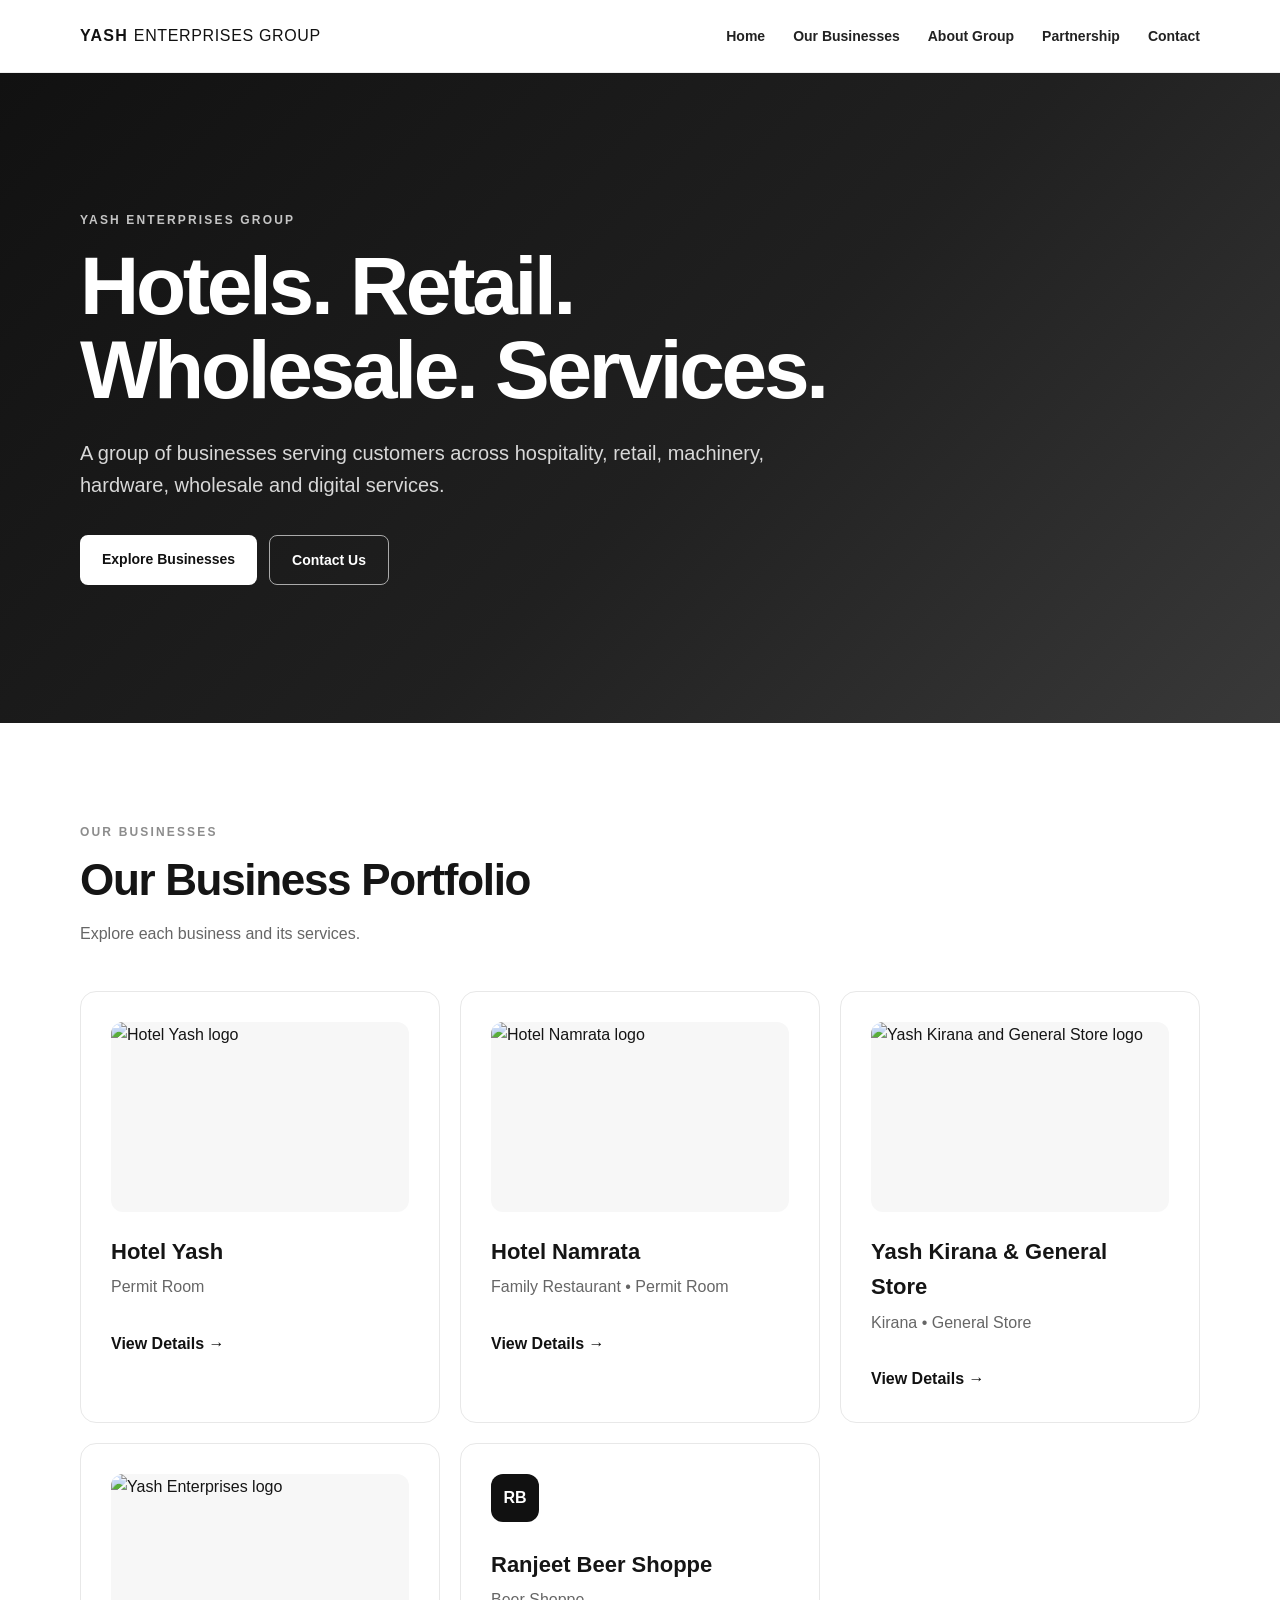
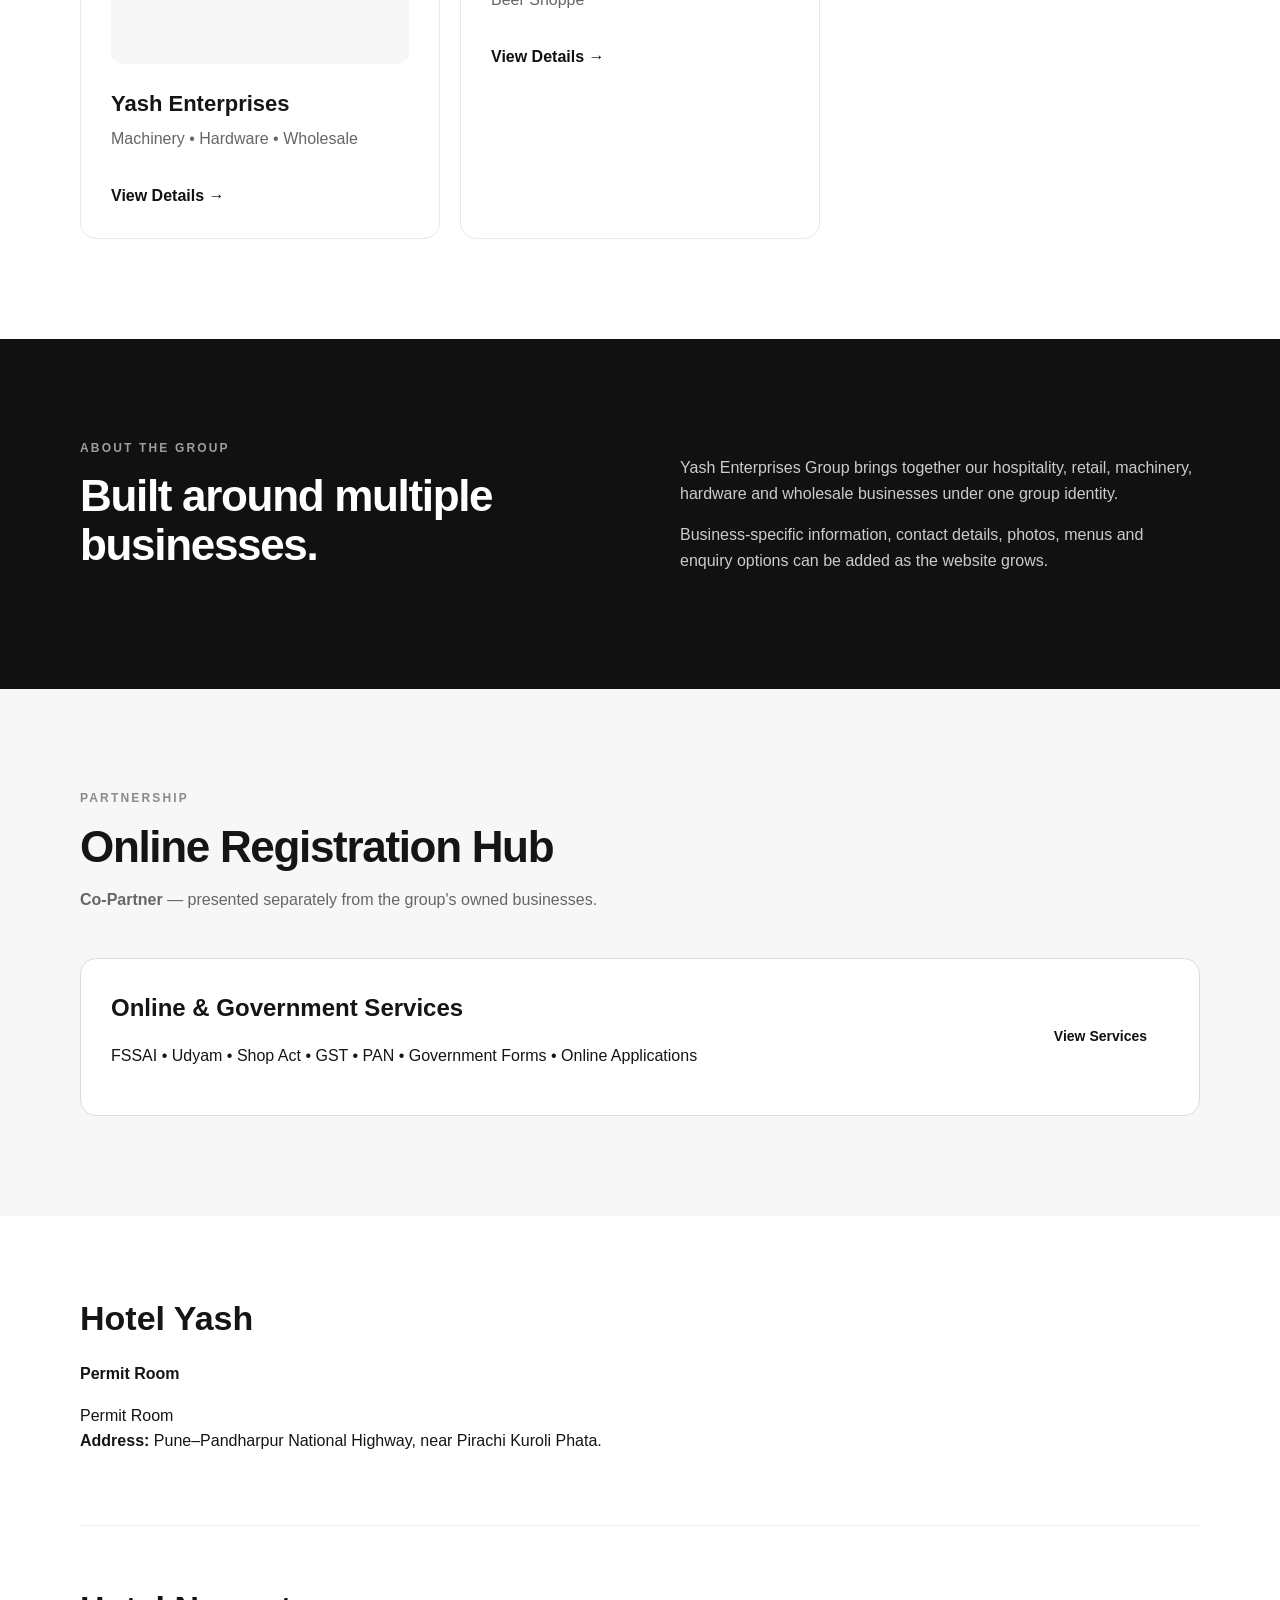
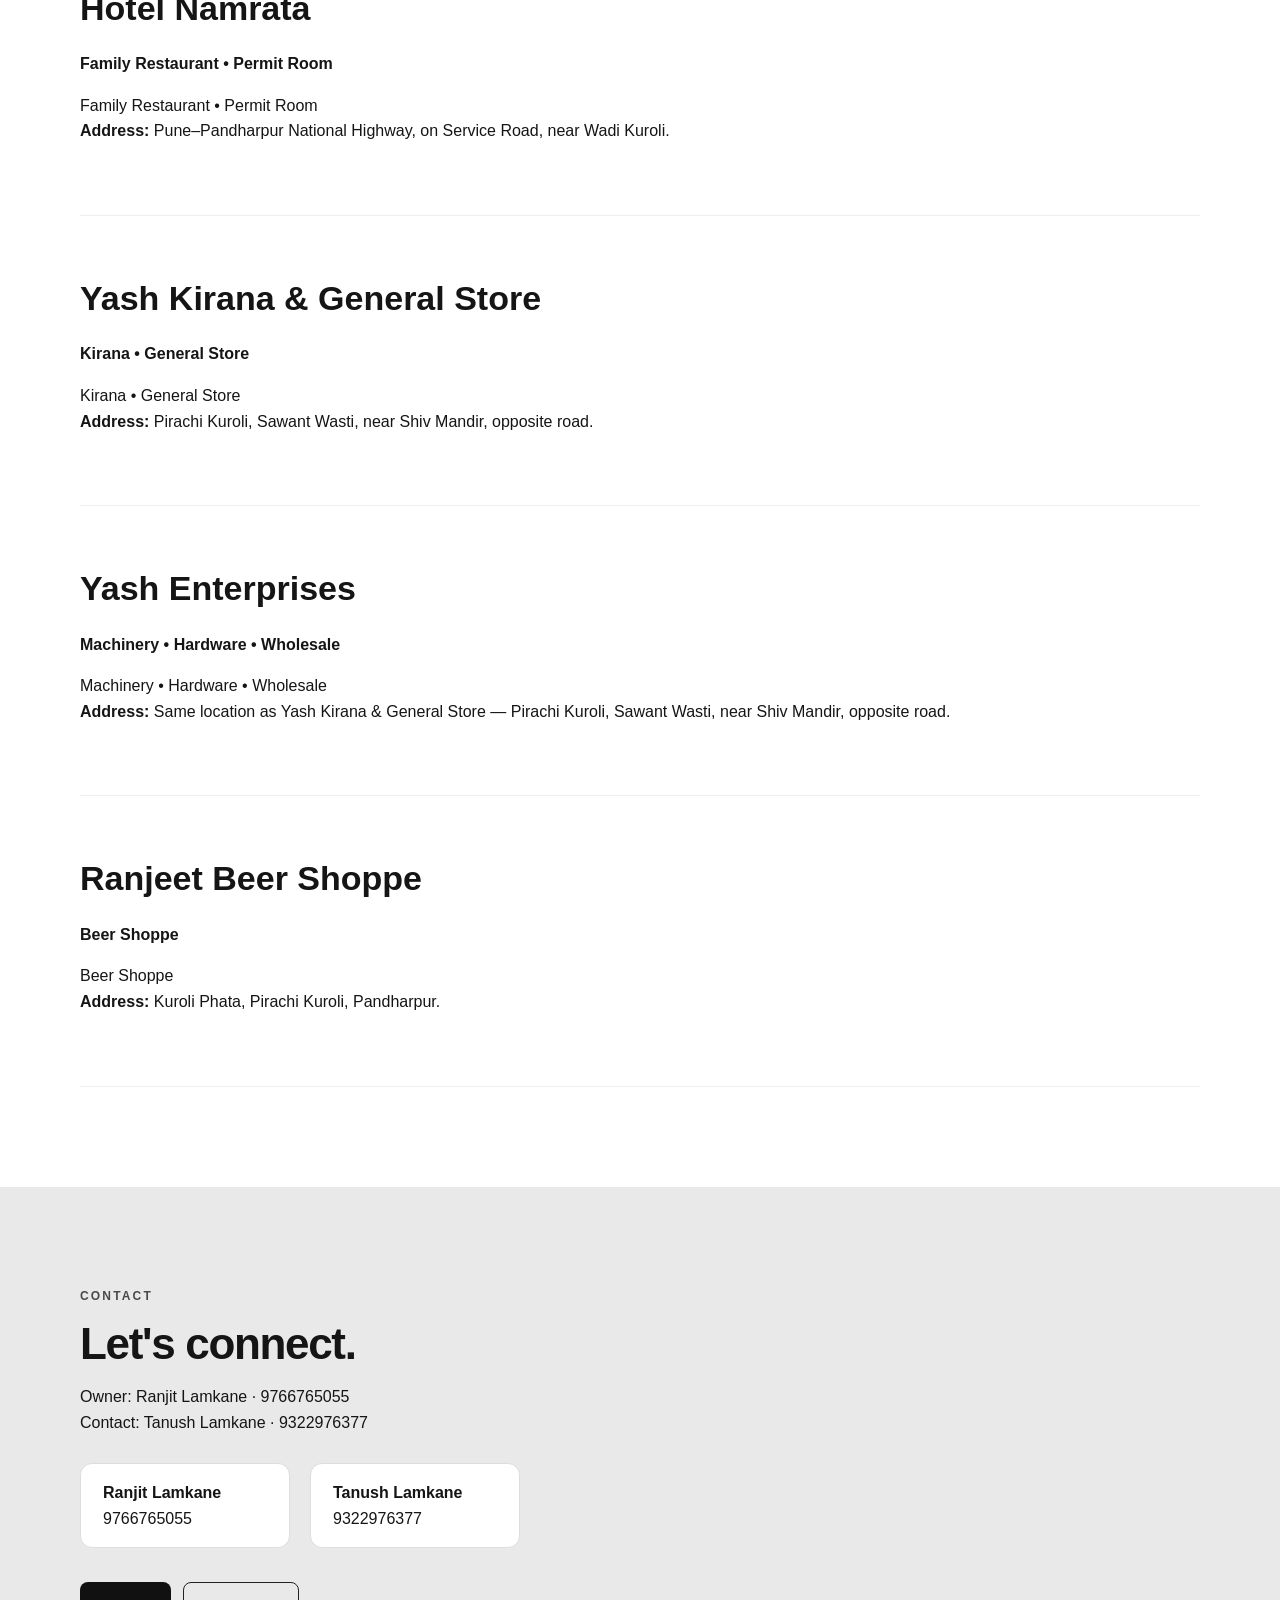
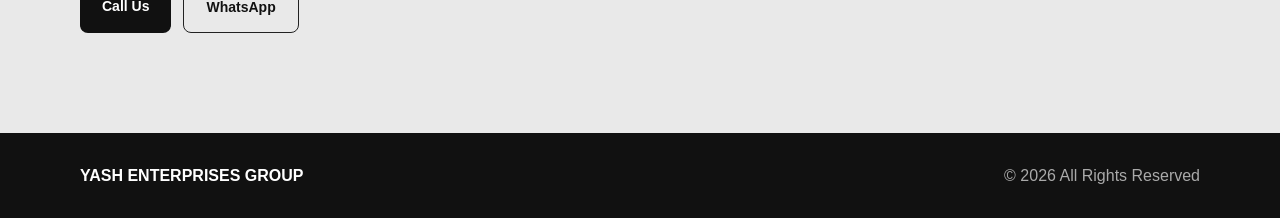
==== index.html @ f6832cd8 "Add files via upload" ====
<!DOCTYPE html>
<html lang="en">
<head>
<meta charset="UTF-8">
<meta name="viewport" content="width=device-width, initial-scale=1.0">
<meta name="description" content="Yash Enterprises Group - Hotels, restaurants, retail, machinery, hardware, wholesale and online services.">
<title>Yash Enterprises Group</title>
<link rel="stylesheet" href="style.css">
</head>
<body>
<header class="header">
  <div class="container nav">
    <a class="brand" href="#home">YASH <span>ENTERPRISES GROUP</span></a>
    <button class="menu" onclick="toggleMenu()">☰</button>
    <nav id="navLinks">
      <a href="#home">Home</a>
      <a href="#businesses">Our Businesses</a>
      <a href="#about">About Group</a>
      <a href="#partnership">Partnership</a>
      <a href="#contact">Contact</a>
    </nav>
  </div>
</header>

<main>
<section id="home" class="hero">
  <div class="container hero-inner">
    <p class="eyebrow">YASH ENTERPRISES GROUP</p>
    <h1>Hotels. Retail. Wholesale. Services.</h1>
    <p class="lead">A group of businesses serving customers across hospitality, retail, machinery, hardware, wholesale and digital services.</p>
    <div class="actions">
      <a class="btn primary" href="#businesses">Explore Businesses</a>
      <a class="btn secondary" href="#contact">Contact Us</a>
    </div>
  </div>
</section>

<section id="businesses" class="section">
  <div class="container">
    <div class="section-head">
      <p class="eyebrow">OUR BUSINESSES</p>
      <h2>Our Business Portfolio</h2>
      <p>Explore each business and its services.</p>
    </div>
    <div class="grid">
      <article class="card"><img class="business-logo" src="assets/hotel-yash.jpeg" alt="Hotel Yash logo"><h3>Hotel Yash</h3><p>Permit Room</p><a href="#hotel-yash">View Details →</a></article>
      <article class="card"><img class="business-logo" src="assets/hotel-namrata.jpeg" alt="Hotel Namrata logo"><h3>Hotel Namrata</h3><p>Family Restaurant • Permit Room</p><a href="#hotel-namrata">View Details →</a></article>
      <article class="card"><img class="business-logo" src="assets/yash-kirana.jpeg" alt="Yash Kirana and General Store logo"><h3>Yash Kirana & General Store</h3><p>Kirana • General Store</p><a href="#yash-kirana">View Details →</a></article>
      <article class="card"><img class="business-logo" src="assets/yash-enterprises.jpeg" alt="Yash Enterprises logo"><h3>Yash Enterprises</h3><p>Machinery • Hardware • Wholesale</p><a href="#yash-enterprises">View Details →</a></article>
      <article class="card"><div class="icon">RB</div><h3>Ranjeet Beer Shoppe</h3><p>Beer Shoppe</p><a href="#ranjeet">View Details →</a></article>
    </div>
  </div>
</section>

<section id="about" class="dark-section">
  <div class="container split">
    <div><p class="eyebrow">ABOUT THE GROUP</p><h2>Built around multiple businesses.</h2></div>
    <div><p>Yash Enterprises Group brings together our hospitality, retail, machinery, hardware and wholesale businesses under one group identity.</p><p>Business-specific information, contact details, photos, menus and enquiry options can be added as the website grows.</p></div>
  </div>
</section>

<section id="partnership" class="section partnership">
  <div class="container">
    <div class="section-head">
      <p class="eyebrow">PARTNERSHIP</p>
      <h2>Online Registration Hub</h2>
      <p><strong>Co-Partner</strong> — presented separately from the group's owned businesses.</p>
    </div>
    <div class="service-box">
      <div><h3>Online & Government Services</h3><p>FSSAI • Udyam • Shop Act • GST • PAN • Government Forms • Online Applications</p></div>
      <a class="btn primary" href="#contact">View Services</a>
    </div>
  </div>
</section>

<section class="section details">
<div class="container">
  <article id="hotel-yash"><h2>Hotel Yash</h2><p class="tag">Permit Room</p><p>Permit Room<br><strong>Address:</strong> Pune–Pandharpur National Highway, near Pirachi Kuroli Phata.</p></article>
  <article id="hotel-namrata"><h2>Hotel Namrata</h2><p class="tag">Family Restaurant • Permit Room</p><p>Family Restaurant • Permit Room<br><strong>Address:</strong> Pune–Pandharpur National Highway, on Service Road, near Wadi Kuroli.</p></article>
  <article id="yash-kirana"><h2>Yash Kirana & General Store</h2><p class="tag">Kirana • General Store</p><p>Kirana • General Store<br><strong>Address:</strong> Pirachi Kuroli, Sawant Wasti, near Shiv Mandir, opposite road.</p></article>
  <article id="yash-enterprises"><h2>Yash Enterprises</h2><p class="tag">Machinery • Hardware • Wholesale</p><p>Machinery • Hardware • Wholesale<br><strong>Address:</strong> Same location as Yash Kirana & General Store — Pirachi Kuroli, Sawant Wasti, near Shiv Mandir, opposite road.</p></article>
  <article id="ranjeet"><h2>Ranjeet Beer Shoppe</h2><p class="tag">Beer Shoppe</p><p>Beer Shoppe<br><strong>Address:</strong> Kuroli Phata, Pirachi Kuroli, Pandharpur.</p></article>
</div>
</section>

<section id="contact" class="contact">
  <div class="container">
    <p class="eyebrow">CONTACT</p>
    <h2>Let's connect.</h2>
    <p>Owner: Ranjit Lamkane · 9766765055<br>Contact: Tanush Lamkane · 9322976377</p>
    <div class="owner-contacts"><div><strong>Ranjit Lamkane</strong><br>9766765055</div><div><strong>Tanush Lamkane</strong><br>9322976377</div></div><div class="contact-actions"><a class="btn primary" href="tel:+919766765055">Call Us</a><a class="btn secondary" href="https://wa.me/919766765055">WhatsApp</a></div>
  </div>
</section>
</main>

<footer><div class="container"><strong>YASH ENTERPRISES GROUP</strong><span>© 2026 All Rights Reserved</span></div></footer>
<script src="script.js"></script>
</body>
</html>
---- style.css ----
*{box-sizing:border-box}html{scroll-behavior:smooth}body{margin:0;font-family:Inter,Arial,sans-serif;color:#151515;background:#fff;line-height:1.6}.container{width:min(1120px,92%);margin:auto}.header{position:sticky;top:0;z-index:10;background:rgba(255,255,255,.95);border-bottom:1px solid #eee;backdrop-filter:blur(10px)}.nav{height:72px;display:flex;align-items:center;justify-content:space-between}.brand{font-weight:900;letter-spacing:.08em;text-decoration:none;color:#111}.brand span{font-weight:500;letter-spacing:.04em}.nav nav{display:flex;gap:28px}.nav nav a{color:#222;text-decoration:none;font-size:14px;font-weight:600}.menu{display:none;background:none;border:0;font-size:24px}.hero{min-height:650px;display:flex;align-items:center;background:linear-gradient(135deg,#111 0%,#202020 55%,#393939 100%);color:white}.hero-inner{padding:90px 0}.eyebrow{font-size:12px;letter-spacing:.18em;font-weight:800;margin:0 0 14px;opacity:.75}.hero h1{font-size:clamp(44px,7vw,82px);line-height:1.02;max-width:900px;margin:0 0 25px;letter-spacing:-.04em}.lead{font-size:20px;max-width:720px;color:#d8d8d8}.actions,.contact-actions{display:flex;gap:12px;margin-top:34px}.btn{display:inline-block;padding:13px 22px;border-radius:8px;text-decoration:none;font-weight:800;font-size:14px}.primary{background:#fff;color:#111}.secondary{border:1px solid #aaa;color:inherit}.section{padding:100px 0}.section-head{margin-bottom:45px}.section-head h2,.dark-section h2,.contact h2{font-size:44px;line-height:1.1;margin:0 0 12px;letter-spacing:-.03em}.section-head p{color:#666}.grid{display:grid;grid-template-columns:repeat(3,1fr);gap:20px}.card{border:1px solid #e8e8e8;border-radius:16px;padding:30px;min-height:230px;transition:.2s}.card:hover{transform:translateY(-4px);box-shadow:0 15px 40px #00000010}.icon{width:48px;height:48px;border-radius:12px;background:#111;color:#fff;display:grid;place-items:center;font-weight:900;margin-bottom:25px}.card h3{font-size:22px;margin:0 0 5px}.card p{color:#666;margin-top:0}.card a{display:inline-block;margin-top:15px;color:#111;font-weight:800;text-decoration:none}.dark-section{background:#111;color:#fff;padding:100px 0}.split{display:grid;grid-template-columns:1fr 1fr;gap:80px}.split p{color:#ccc}.partnership{background:#f7f7f7}.service-box{display:flex;justify-content:space-between;align-items:center;gap:30px;border:1px solid #ddd;border-radius:16px;padding:30px;background:#fff}.service-box h3{margin:0 0 5px;font-size:24px}.details{background:#fff;padding-top:20px}.details article{padding:55px 0;border-bottom:1px solid #eee}.details h2{font-size:34px;margin:0}.tag{font-weight:800}.contact{background:#e9e9e9;padding:100px 0}.contact p{max-width:650px}.contact .primary{background:#111;color:#fff}.contact .secondary{border-color:#222;color:#111}footer{background:#111;color:#fff;padding:30px 0}footer .container{display:flex;justify-content:space-between;color:#aaa}footer strong{color:#fff}@media(max-width:760px){.nav nav{display:none;position:absolute;left:0;right:0;top:72px;background:#fff;padding:20px;flex-direction:column;gap:16px;border-bottom:1px solid #eee}.nav nav.open{display:flex}.menu{display:block}.grid,.split{grid-template-columns:1fr}.hero{min-height:560px}.section,.dark-section,.contact{padding:70px 0}.service-box{align-items:flex-start;flex-direction:column}.hero h1{font-size:50px}footer .container{flex-direction:column;gap:10px}}

.owner-contacts{display:flex;gap:20px;margin-top:28px}.owner-contacts>div{background:#fff;border:1px solid #ddd;border-radius:12px;padding:16px 22px;min-width:210px}@media(max-width:760px){.owner-contacts{flex-direction:column}}

.business-logo{width:100%;height:190px;object-fit:contain;border-radius:12px;background:#f7f7f7;margin-bottom:22px;display:block}
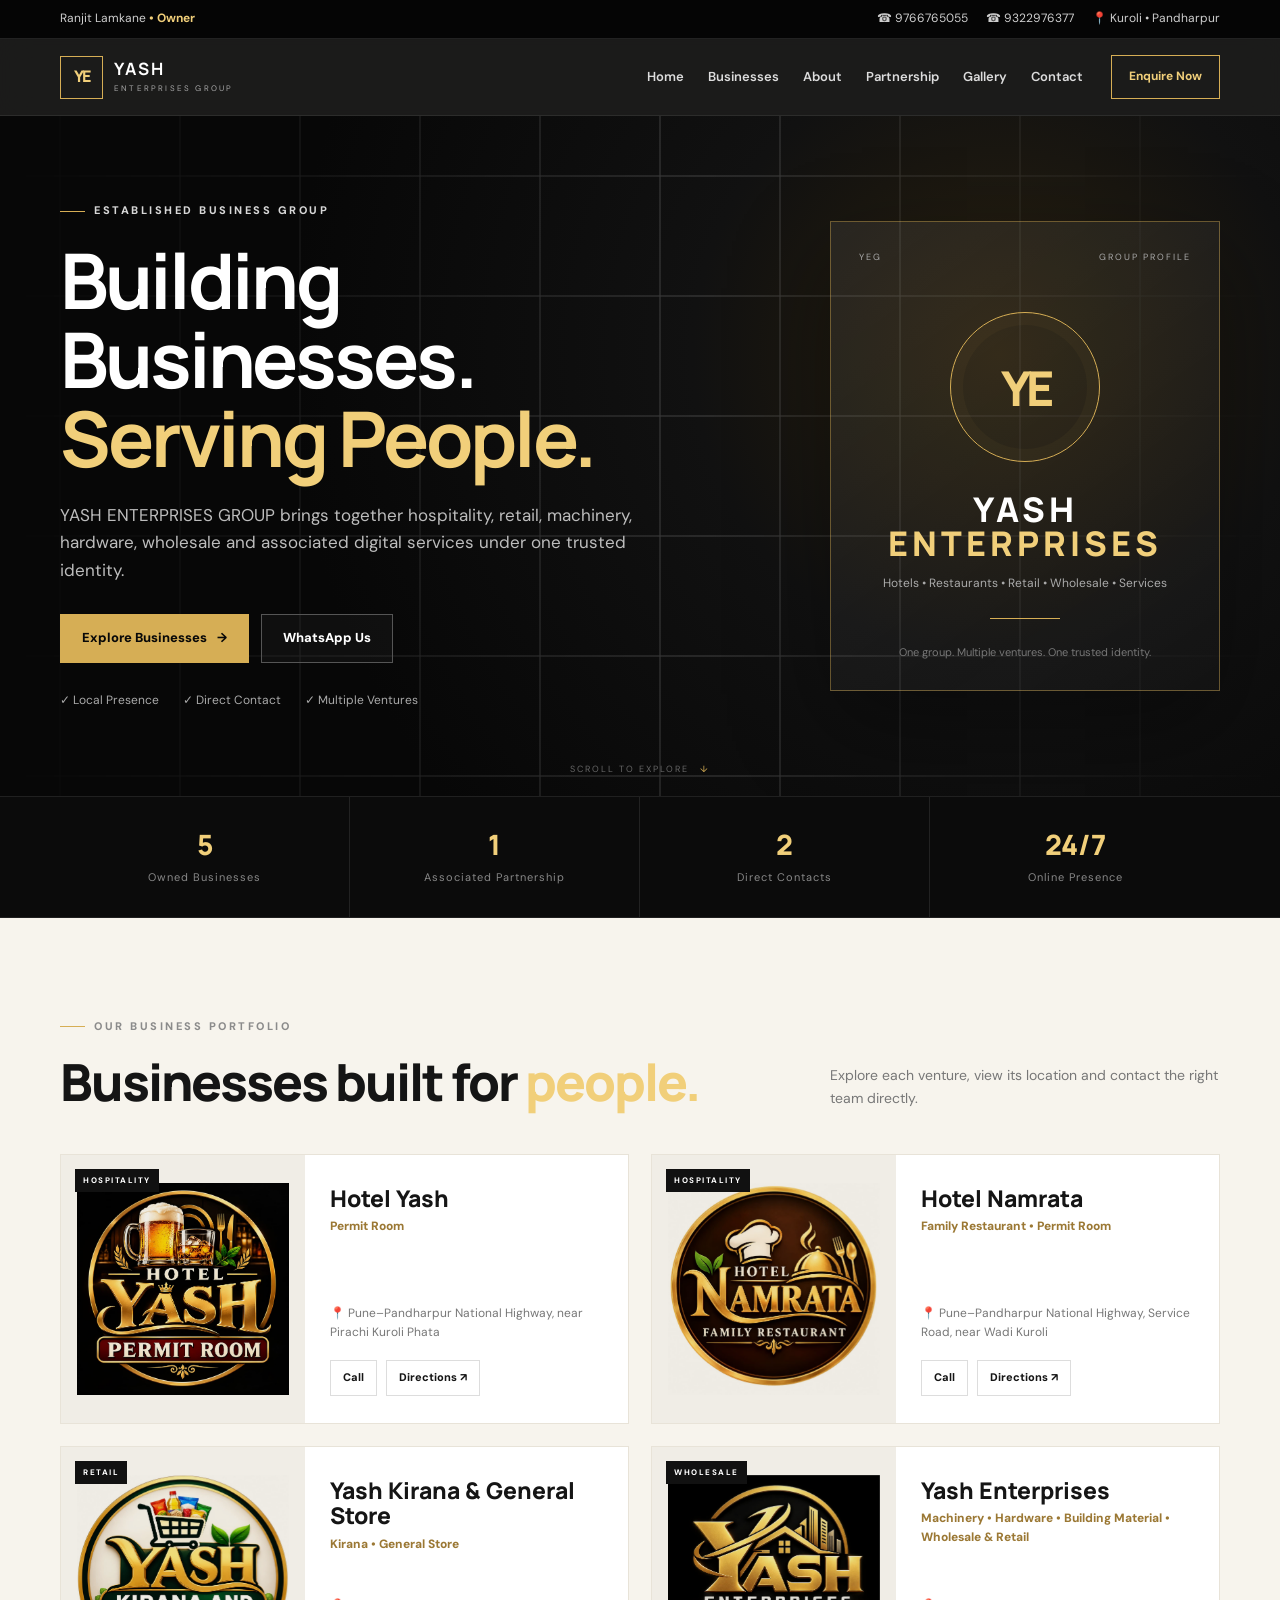
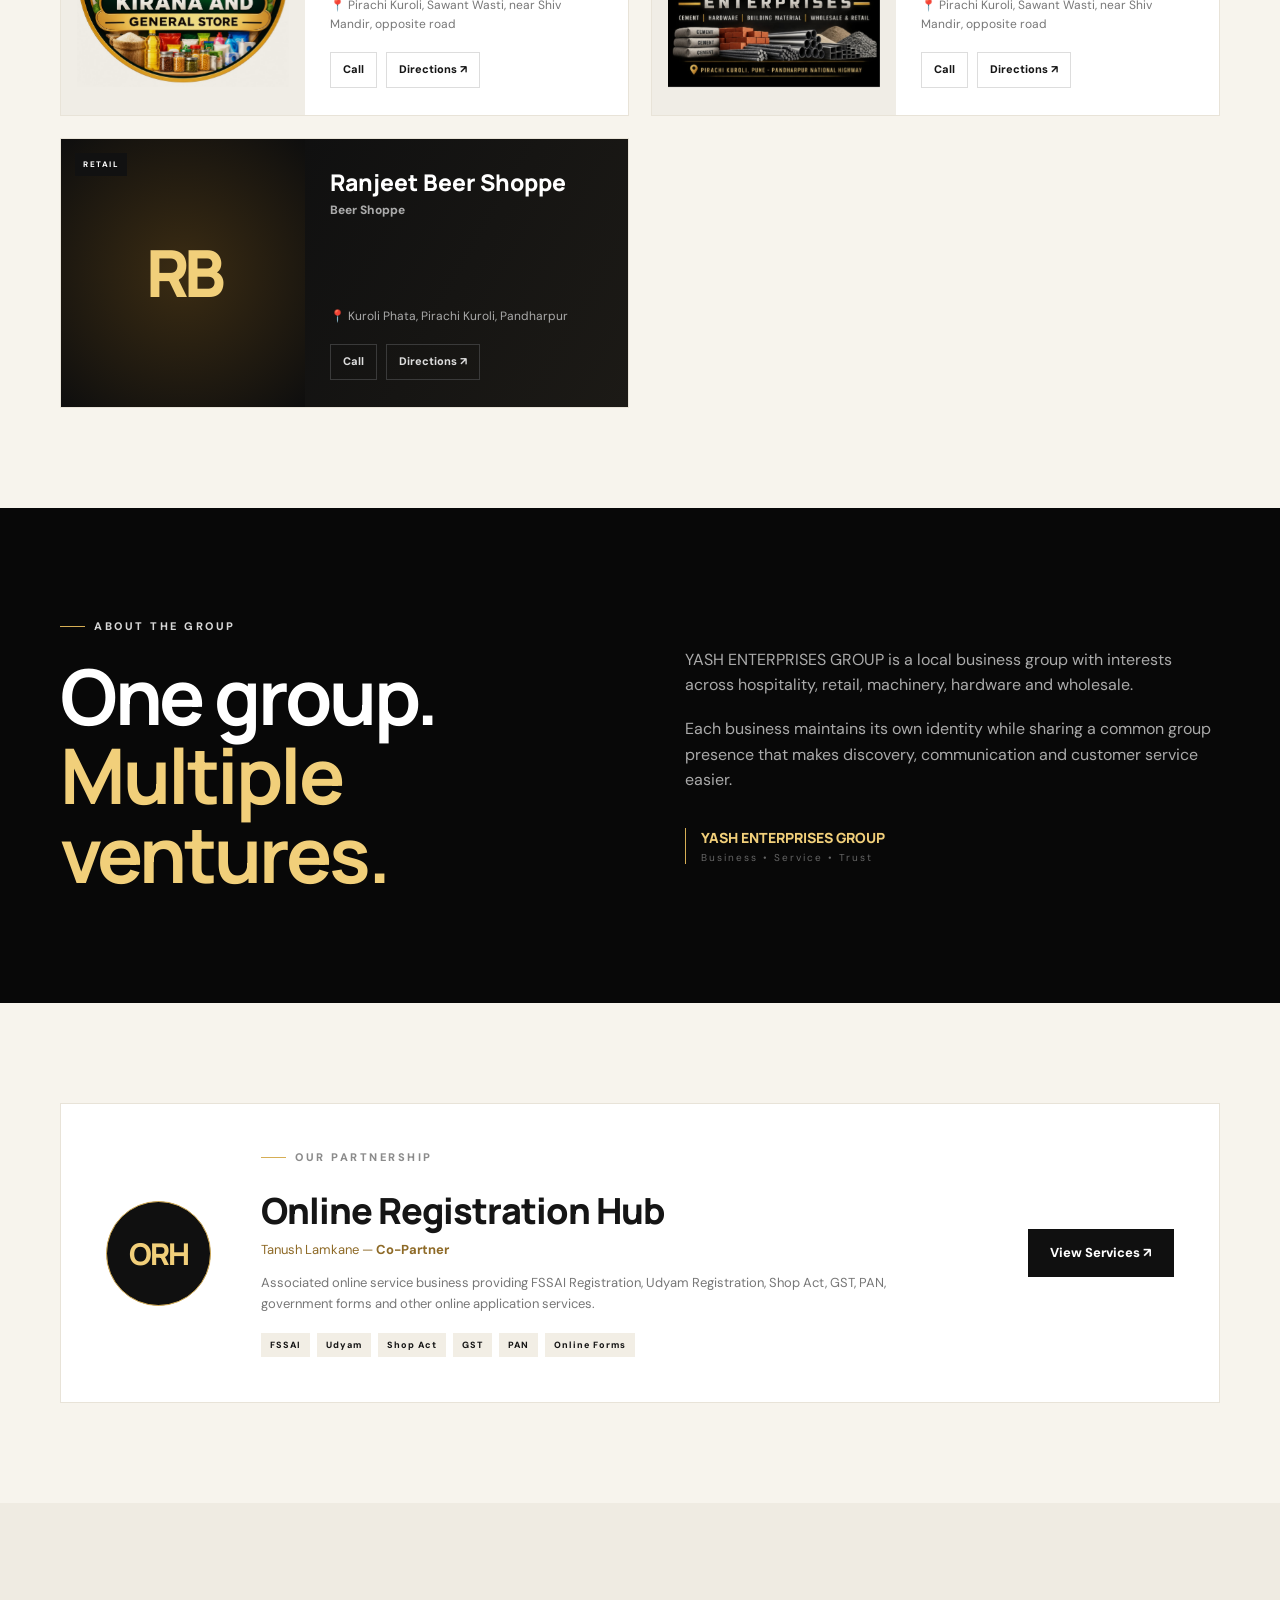
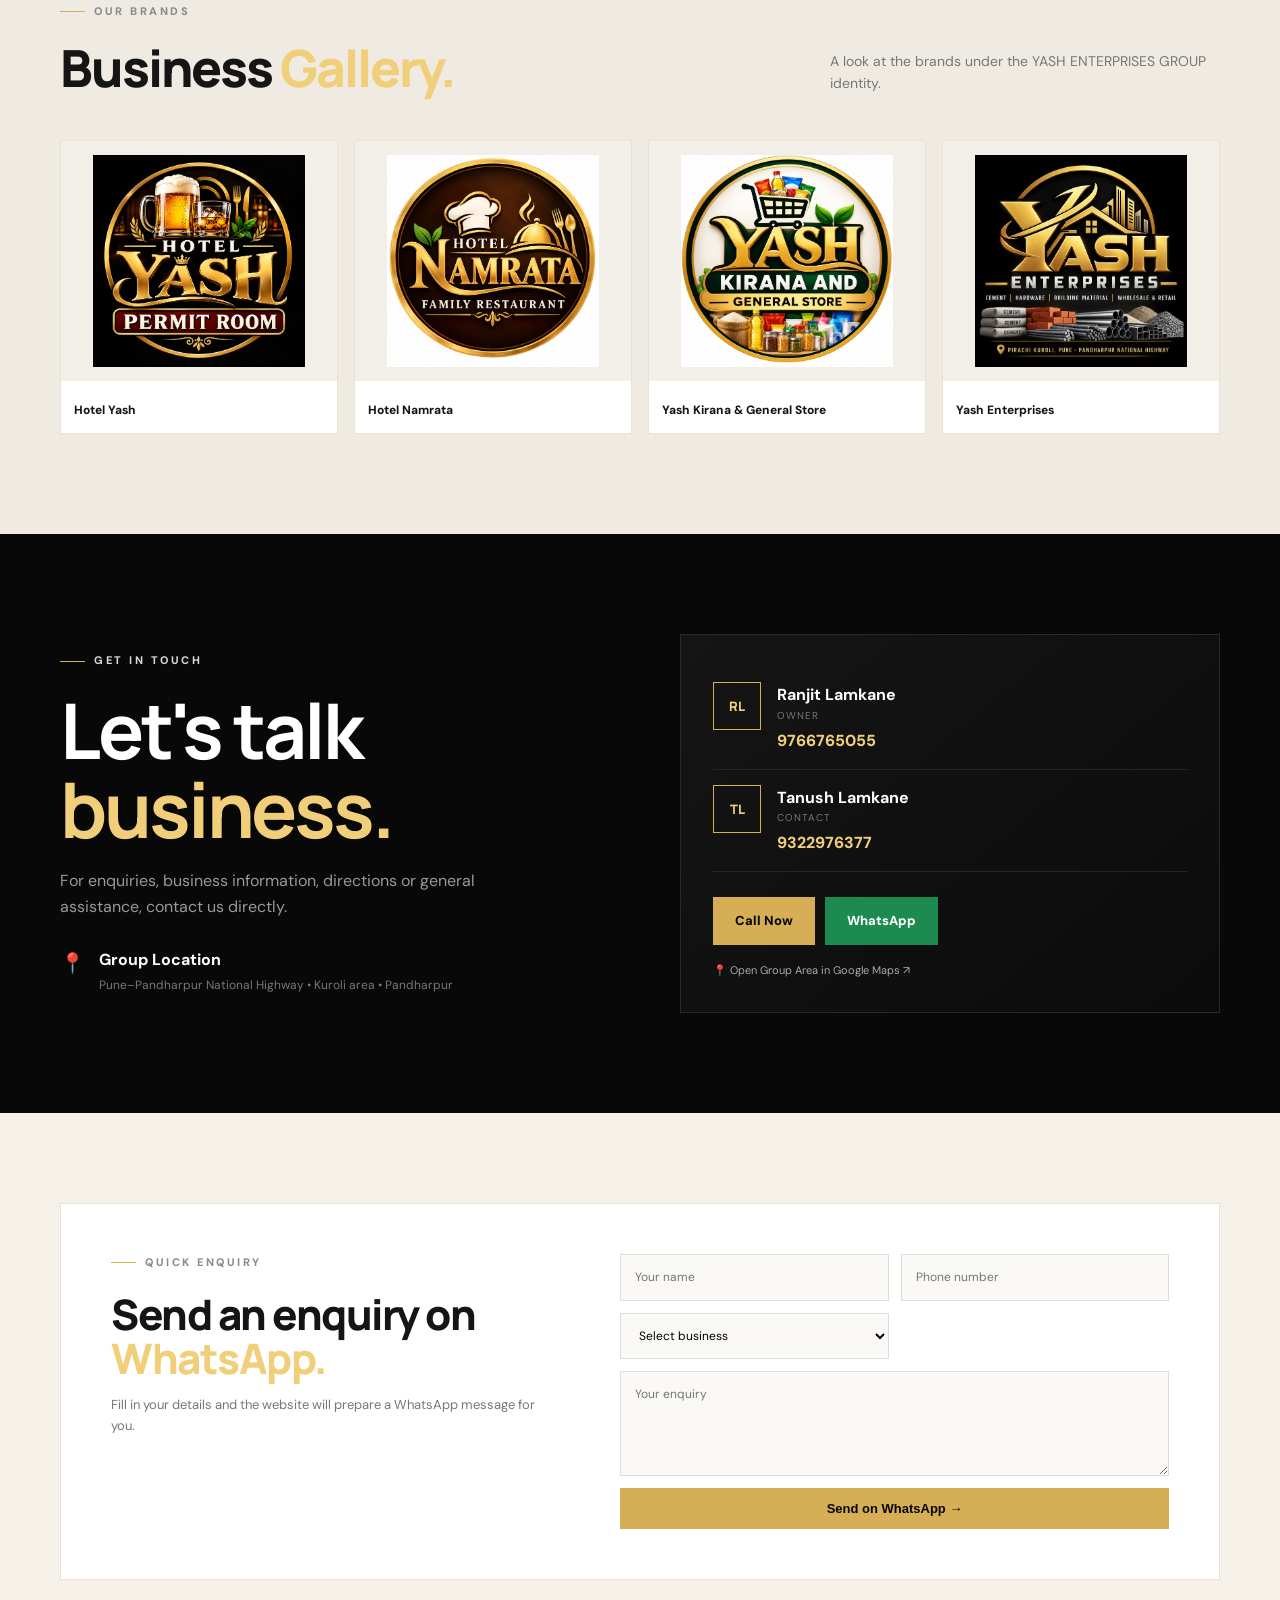
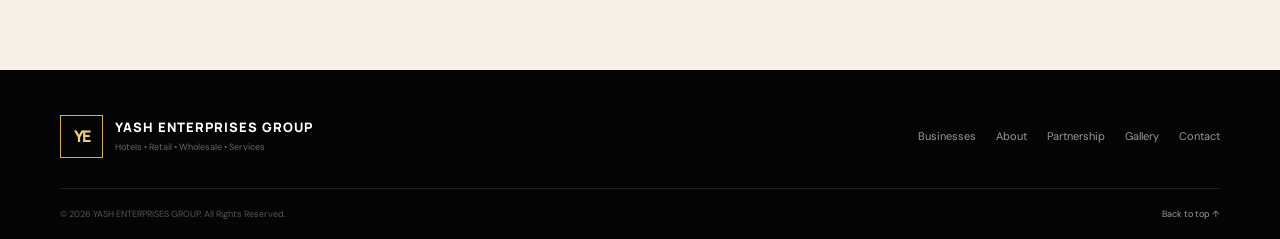
==== commit 4ec35a33: "Add files via upload" ====
--- a/index.html
+++ b/index.html
@@ -1,99 +1,246 @@
 <!DOCTYPE html>
 <html lang="en">
 <head>
-<meta charset="UTF-8">
-<meta name="viewport" content="width=device-width, initial-scale=1.0">
-<meta name="description" content="Yash Enterprises Group - Hotels, restaurants, retail, machinery, hardware, wholesale and online services.">
-<title>Yash Enterprises Group</title>
-<link rel="stylesheet" href="style.css">
+  <meta charset="UTF-8">
+  <meta name="viewport" content="width=device-width, initial-scale=1.0">
+  <meta name="description" content="YASH ENTERPRISES GROUP — Hotels, restaurants, retail, machinery, hardware, wholesale and associated services.">
+  <meta name="theme-color" content="#080808">
+  <title>YASH ENTERPRISES GROUP | Business Group</title>
+  <link rel="preconnect" href="https://fonts.googleapis.com">
+  <link rel="preconnect" href="https://fonts.gstatic.com" crossorigin>
+  <link href="https://fonts.googleapis.com/css2?family=DM+Sans:wght@400;500;600;700&family=Manrope:wght@600;700;800&display=swap" rel="stylesheet">
+  <link rel="stylesheet" href="style.css">
 </head>
 <body>
-<header class="header">
-  <div class="container nav">
-    <a class="brand" href="#home">YASH <span>ENTERPRISES GROUP</span></a>
-    <button class="menu" onclick="toggleMenu()">☰</button>
-    <nav id="navLinks">
-      <a href="#home">Home</a>
-      <a href="#businesses">Our Businesses</a>
-      <a href="#about">About Group</a>
-      <a href="#partnership">Partnership</a>
-      <a href="#contact">Contact</a>
-    </nav>
-  </div>
-</header>
-
-<main>
-<section id="home" class="hero">
-  <div class="container hero-inner">
-    <p class="eyebrow">YASH ENTERPRISES GROUP</p>
-    <h1>Hotels. Retail. Wholesale. Services.</h1>
-    <p class="lead">A group of businesses serving customers across hospitality, retail, machinery, hardware, wholesale and digital services.</p>
-    <div class="actions">
-      <a class="btn primary" href="#businesses">Explore Businesses</a>
-      <a class="btn secondary" href="#contact">Contact Us</a>
+  <div class="topbar">
+    <div class="container topbar-inner">
+      <div>Ranjit Lamkane <b>• Owner</b></div>
+      <div class="top-actions">
+        <a href="tel:+919766765055">☎ 9766765055</a>
+        <a href="tel:+919322976377">☎ 9322976377</a>
+        <span>📍 Kuroli • Pandharpur</span>
+      </div>
     </div>
   </div>
-</section>
-
-<section id="businesses" class="section">
-  <div class="container">
-    <div class="section-head">
-      <p class="eyebrow">OUR BUSINESSES</p>
-      <h2>Our Business Portfolio</h2>
-      <p>Explore each business and its services.</p>
+
+  <header class="header" id="header">
+    <div class="container nav">
+      <a class="brand" href="#home">
+        <span class="brand-mark">YE</span>
+        <span class="brand-text"><strong>YASH</strong><small>ENTERPRISES GROUP</small></span>
+      </a>
+      <button class="menu" id="menuBtn" aria-label="Open menu">☰</button>
+      <nav id="navLinks">
+        <a href="#home">Home</a>
+        <a href="#businesses">Businesses</a>
+        <a href="#about">About</a>
+        <a href="#partnership">Partnership</a>
+        <a href="#gallery">Gallery</a>
+        <a href="#contact">Contact</a>
+      </nav>
+      <a class="nav-cta" href="#contact">Enquire Now</a>
     </div>
-    <div class="grid">
-      <article class="card"><img class="business-logo" src="assets/hotel-yash.jpeg" alt="Hotel Yash logo"><h3>Hotel Yash</h3><p>Permit Room</p><a href="#hotel-yash">View Details →</a></article>
-      <article class="card"><img class="business-logo" src="assets/hotel-namrata.jpeg" alt="Hotel Namrata logo"><h3>Hotel Namrata</h3><p>Family Restaurant • Permit Room</p><a href="#hotel-namrata">View Details →</a></article>
-      <article class="card"><img class="business-logo" src="assets/yash-kirana.jpeg" alt="Yash Kirana and General Store logo"><h3>Yash Kirana & General Store</h3><p>Kirana • General Store</p><a href="#yash-kirana">View Details →</a></article>
-      <article class="card"><img class="business-logo" src="assets/yash-enterprises.jpeg" alt="Yash Enterprises logo"><h3>Yash Enterprises</h3><p>Machinery • Hardware • Wholesale</p><a href="#yash-enterprises">View Details →</a></article>
-      <article class="card"><div class="icon">RB</div><h3>Ranjeet Beer Shoppe</h3><p>Beer Shoppe</p><a href="#ranjeet">View Details →</a></article>
+  </header>
+
+  <main>
+    <section id="home" class="hero">
+      <div class="hero-pattern"></div>
+      <div class="container hero-grid">
+        <div class="hero-copy reveal">
+          <div class="eyebrow"><span></span> ESTABLISHED BUSINESS GROUP</div>
+          <h1>Building Businesses.<br><em>Serving People.</em></h1>
+          <p>YASH ENTERPRISES GROUP brings together hospitality, retail, machinery, hardware, wholesale and associated digital services under one trusted identity.</p>
+          <div class="hero-actions">
+            <a class="btn gold-btn" href="#businesses">Explore Businesses <b>→</b></a>
+            <a class="btn glass-btn" href="https://wa.me/919766765055?text=Hello%20Yash%20Enterprises%20Group,%20I%20have%20an%20enquiry." target="_blank" rel="noopener">WhatsApp Us</a>
+          </div>
+          <div class="trust-row">
+            <span>✓ Local Presence</span>
+            <span>✓ Direct Contact</span>
+            <span>✓ Multiple Ventures</span>
+          </div>
+        </div>
+
+        <div class="hero-card reveal">
+          <div class="hero-card-top"><span>YEG</span><span>GROUP PROFILE</span></div>
+          <div class="hero-seal">YE</div>
+          <h2>YASH<br><span>ENTERPRISES</span></h2>
+          <p>Hotels • Restaurants • Retail • Wholesale • Services</p>
+          <div class="gold-line"></div>
+          <small>One group. Multiple ventures. One trusted identity.</small>
+        </div>
+      </div>
+      <div class="scroll-note">SCROLL TO EXPLORE <span>↓</span></div>
+    </section>
+
+    <section class="stats">
+      <div class="container stats-grid">
+        <div><strong>5</strong><span>Owned Businesses</span></div>
+        <div><strong>1</strong><span>Associated Partnership</span></div>
+        <div><strong>2</strong><span>Direct Contacts</span></div>
+        <div><strong>24/7</strong><span>Online Presence</span></div>
+      </div>
+    </section>
+
+    <section id="businesses" class="section light-section">
+      <div class="container">
+        <div class="section-head reveal">
+          <div>
+            <div class="eyebrow dark"><span></span> OUR BUSINESS PORTFOLIO</div>
+            <h2>Businesses built for <em>people.</em></h2>
+          </div>
+          <p>Explore each venture, view its location and contact the right team directly.</p>
+        </div>
+
+        <div class="business-grid">
+          <article class="business-card reveal">
+            <div class="card-image"><img src="assets/hotel-yash.jpeg" alt="Hotel Yash Permit Room logo"><span class="card-badge">HOSPITALITY</span></div>
+            <div class="card-body">
+              <h3>Hotel Yash</h3><p class="role">Permit Room</p>
+              <p class="address">📍 Pune–Pandharpur National Highway, near Pirachi Kuroli Phata</p>
+              <div class="card-actions"><a href="tel:+919766765055">Call</a><a href="https://www.google.com/maps/search/?api=1&query=Hotel%20Yash%20Pirachi%20Kuroli%20Phata" target="_blank" rel="noopener">Directions ↗</a></div>
+            </div>
+          </article>
+
+          <article class="business-card reveal">
+            <div class="card-image"><img src="assets/hotel-namrata.jpeg" alt="Hotel Namrata Family Restaurant logo"><span class="card-badge">HOSPITALITY</span></div>
+            <div class="card-body">
+              <h3>Hotel Namrata</h3><p class="role">Family Restaurant • Permit Room</p>
+              <p class="address">📍 Pune–Pandharpur National Highway, Service Road, near Wadi Kuroli</p>
+              <div class="card-actions"><a href="tel:+919766765055">Call</a><a href="https://www.google.com/maps/search/?api=1&query=Hotel%20Namrata%20Wadi%20Kuroli" target="_blank" rel="noopener">Directions ↗</a></div>
+            </div>
+          </article>
+
+          <article class="business-card reveal">
+            <div class="card-image"><img src="assets/yash-kirana.jpeg" alt="Yash Kirana and General Store logo"><span class="card-badge">RETAIL</span></div>
+            <div class="card-body">
+              <h3>Yash Kirana &amp; General Store</h3><p class="role">Kirana • General Store</p>
+              <p class="address">📍 Pirachi Kuroli, Sawant Wasti, near Shiv Mandir, opposite road</p>
+              <div class="card-actions"><a href="tel:+919766765055">Call</a><a href="https://www.google.com/maps/search/?api=1&query=Yash%20Kirana%20General%20Store%20Pirachi%20Kuroli" target="_blank" rel="noopener">Directions ↗</a></div>
+            </div>
+          </article>
+
+          <article class="business-card reveal">
+            <div class="card-image"><img src="assets/yash-enterprises.jpeg" alt="Yash Enterprises logo"><span class="card-badge">WHOLESALE</span></div>
+            <div class="card-body">
+              <h3>Yash Enterprises</h3><p class="role">Machinery • Hardware • Building Material • Wholesale &amp; Retail</p>
+              <p class="address">📍 Pirachi Kuroli, Sawant Wasti, near Shiv Mandir, opposite road</p>
+              <div class="card-actions"><a href="tel:+919322976377">Call</a><a href="https://www.google.com/maps/search/?api=1&query=Yash%20Enterprises%20Pirachi%20Kuroli" target="_blank" rel="noopener">Directions ↗</a></div>
+            </div>
+          </article>
+
+          <article class="business-card special-card reveal">
+            <div class="special-logo">RB</div>
+            <div class="card-body">
+              <span class="special-label">RETAIL</span>
+              <h3>Ranjeet Beer Shoppe</h3><p class="role">Beer Shoppe</p>
+              <p class="address">📍 Kuroli Phata, Pirachi Kuroli, Pandharpur</p>
+              <div class="card-actions"><a href="tel:+919766765055">Call</a><a href="https://www.google.com/maps/search/?api=1&query=Ranjeet%20Beer%20Shoppe%20Kuroli%20Phata" target="_blank" rel="noopener">Directions ↗</a></div>
+            </div>
+          </article>
+        </div>
+      </div>
+    </section>
+
+    <section id="about" class="dark-section">
+      <div class="container about-grid">
+        <div class="reveal">
+          <div class="eyebrow"><span></span> ABOUT THE GROUP</div>
+          <h2>One group.<br><em>Multiple ventures.</em></h2>
+        </div>
+        <div class="about-copy reveal">
+          <p>YASH ENTERPRISES GROUP is a local business group with interests across hospitality, retail, machinery, hardware and wholesale.</p>
+          <p>Each business maintains its own identity while sharing a common group presence that makes discovery, communication and customer service easier.</p>
+          <div class="signature">YASH ENTERPRISES GROUP <small>Business • Service • Trust</small></div>
+        </div>
+      </div>
+    </section>
+
+    <section id="partnership" class="section light-section">
+      <div class="container">
+        <div class="partner-box reveal">
+          <div class="partner-mark">ORH</div>
+          <div class="partner-content">
+            <div class="eyebrow dark"><span></span> OUR PARTNERSHIP</div>
+            <h2>Online Registration Hub</h2>
+            <p class="partner-role">Tanush Lamkane — <strong>Co-Partner</strong></p>
+            <p>Associated online service business providing FSSAI Registration, Udyam Registration, Shop Act, GST, PAN, government forms and other online application services.</p>
+            <div class="tags"><span>FSSAI</span><span>Udyam</span><span>Shop Act</span><span>GST</span><span>PAN</span><span>Online Forms</span></div>
+          </div>
+          <a class="btn dark-btn" href="https://www.google.com/search?q=Online+Registration+Hub" target="_blank" rel="noopener">View Services ↗</a>
+        </div>
+      </div>
+    </section>
+
+    <section id="gallery" class="section gallery-section">
+      <div class="container">
+        <div class="section-head reveal">
+          <div><div class="eyebrow dark"><span></span> OUR BRANDS</div><h2>Business <em>Gallery.</em></h2></div>
+          <p>A look at the brands under the YASH ENTERPRISES GROUP identity.</p>
+        </div>
+        <div class="gallery-grid">
+          <figure class="gallery-item reveal"><img src="assets/hotel-yash.jpeg" alt="Hotel Yash"><figcaption>Hotel Yash</figcaption></figure>
+          <figure class="gallery-item reveal"><img src="assets/hotel-namrata.jpeg" alt="Hotel Namrata"><figcaption>Hotel Namrata</figcaption></figure>
+          <figure class="gallery-item reveal"><img src="assets/yash-kirana.jpeg" alt="Yash Kirana & General Store"><figcaption>Yash Kirana &amp; General Store</figcaption></figure>
+          <figure class="gallery-item reveal"><img src="assets/yash-enterprises.jpeg" alt="Yash Enterprises"><figcaption>Yash Enterprises</figcaption></figure>
+        </div>
+      </div>
+    </section>
+
+    <section id="contact" class="contact-section">
+      <div class="container contact-grid">
+        <div class="reveal">
+          <div class="eyebrow"><span></span> GET IN TOUCH</div>
+          <h2>Let's talk<br><em>business.</em></h2>
+          <p>For enquiries, business information, directions or general assistance, contact us directly.</p>
+          <div class="contact-mini"><span>📍</span><div><strong>Group Location</strong><small>Pune–Pandharpur National Highway • Kuroli area • Pandharpur</small></div></div>
+        </div>
+
+        <div class="contact-card reveal">
+          <div class="contact-person"><div class="avatar">RL</div><div><strong>Ranjit Lamkane</strong><small>Owner</small><a href="tel:+919766765055">9766765055</a></div></div>
+          <div class="contact-person"><div class="avatar">TL</div><div><strong>Tanush Lamkane</strong><small>Contact</small><a href="tel:+919322976377">9322976377</a></div></div>
+          <div class="contact-buttons"><a class="btn gold-btn" href="tel:+919766765055">Call Now</a><a class="btn whatsapp-btn" href="https://wa.me/919766765055?text=Hello%20Yash%20Enterprises%20Group,%20I%20have%20an%20enquiry." target="_blank" rel="noopener">WhatsApp</a></div>
+          <a class="map-link" href="https://www.google.com/maps/search/?api=1&query=Pirachi%20Kuroli%20Pandharpur%20Maharashtra" target="_blank" rel="noopener">📍 Open Group Area in Google Maps ↗</a>
+        </div>
+      </div>
+    </section>
+
+    <section class="enquiry-section">
+      <div class="container enquiry-box reveal">
+        <div>
+          <div class="eyebrow dark"><span></span> QUICK ENQUIRY</div>
+          <h2>Send an enquiry on <em>WhatsApp.</em></h2>
+          <p>Fill in your details and the website will prepare a WhatsApp message for you.</p>
+        </div>
+        <form id="enquiryForm">
+          <input id="name" type="text" placeholder="Your name" required>
+          <input id="phone" type="tel" placeholder="Phone number" required>
+          <select id="business" required>
+            <option value="">Select business</option>
+            <option>Hotel Yash</option>
+            <option>Hotel Namrata</option>
+            <option>Yash Kirana & General Store</option>
+            <option>Yash Enterprises</option>
+            <option>Ranjeet Beer Shoppe</option>
+            <option>Online Registration Hub</option>
+            <option>General Group Enquiry</option>
+          </select>
+          <textarea id="message" rows="4" placeholder="Your enquiry" required></textarea>
+          <button class="btn gold-btn" type="submit">Send on WhatsApp →</button>
+        </form>
+      </div>
+    </section>
+  </main>
+
+  <footer>
+    <div class="container footer-main">
+      <div class="footer-brand"><span class="brand-mark">YE</span><div><strong>YASH ENTERPRISES GROUP</strong><small>Hotels • Retail • Wholesale • Services</small></div></div>
+      <div class="footer-links"><a href="#businesses">Businesses</a><a href="#about">About</a><a href="#partnership">Partnership</a><a href="#gallery">Gallery</a><a href="#contact">Contact</a></div>
     </div>
-  </div>
-</section>
-
-<section id="about" class="dark-section">
-  <div class="container split">
-    <div><p class="eyebrow">ABOUT THE GROUP</p><h2>Built around multiple businesses.</h2></div>
-    <div><p>Yash Enterprises Group brings together our hospitality, retail, machinery, hardware and wholesale businesses under one group identity.</p><p>Business-specific information, contact details, photos, menus and enquiry options can be added as the website grows.</p></div>
-  </div>
-</section>
-
-<section id="partnership" class="section partnership">
-  <div class="container">
-    <div class="section-head">
-      <p class="eyebrow">PARTNERSHIP</p>
-      <h2>Online Registration Hub</h2>
-      <p><strong>Co-Partner</strong> — presented separately from the group's owned businesses.</p>
-    </div>
-    <div class="service-box">
-      <div><h3>Online & Government Services</h3><p>FSSAI • Udyam • Shop Act • GST • PAN • Government Forms • Online Applications</p></div>
-      <a class="btn primary" href="#contact">View Services</a>
-    </div>
-  </div>
-</section>
-
-<section class="section details">
-<div class="container">
-  <article id="hotel-yash"><h2>Hotel Yash</h2><p class="tag">Permit Room</p><p>Permit Room<br><strong>Address:</strong> Pune–Pandharpur National Highway, near Pirachi Kuroli Phata.</p></article>
-  <article id="hotel-namrata"><h2>Hotel Namrata</h2><p class="tag">Family Restaurant • Permit Room</p><p>Family Restaurant • Permit Room<br><strong>Address:</strong> Pune–Pandharpur National Highway, on Service Road, near Wadi Kuroli.</p></article>
-  <article id="yash-kirana"><h2>Yash Kirana & General Store</h2><p class="tag">Kirana • General Store</p><p>Kirana • General Store<br><strong>Address:</strong> Pirachi Kuroli, Sawant Wasti, near Shiv Mandir, opposite road.</p></article>
-  <article id="yash-enterprises"><h2>Yash Enterprises</h2><p class="tag">Machinery • Hardware • Wholesale</p><p>Machinery • Hardware • Wholesale<br><strong>Address:</strong> Same location as Yash Kirana & General Store — Pirachi Kuroli, Sawant Wasti, near Shiv Mandir, opposite road.</p></article>
-  <article id="ranjeet"><h2>Ranjeet Beer Shoppe</h2><p class="tag">Beer Shoppe</p><p>Beer Shoppe<br><strong>Address:</strong> Kuroli Phata, Pirachi Kuroli, Pandharpur.</p></article>
-</div>
-</section>
-
-<section id="contact" class="contact">
-  <div class="container">
-    <p class="eyebrow">CONTACT</p>
-    <h2>Let's connect.</h2>
-    <p>Owner: Ranjit Lamkane · 9766765055<br>Contact: Tanush Lamkane · 9322976377</p>
-    <div class="owner-contacts"><div><strong>Ranjit Lamkane</strong><br>9766765055</div><div><strong>Tanush Lamkane</strong><br>9322976377</div></div><div class="contact-actions"><a class="btn primary" href="tel:+919766765055">Call Us</a><a class="btn secondary" href="https://wa.me/919766765055">WhatsApp</a></div>
-  </div>
-</section>
-</main>
-
-<footer><div class="container"><strong>YASH ENTERPRISES GROUP</strong><span>© 2026 All Rights Reserved</span></div></footer>
-<script src="script.js"></script>
+    <div class="container footer-bottom"><span>© 2026 YASH ENTERPRISES GROUP. All Rights Reserved.</span><a href="#home">Back to top ↑</a></div>
+  </footer>
+
+  <button id="backTop" aria-label="Back to top">↑</button>
+  <script src="script.js"></script>
 </body>
 </html>
--- a/style.css
+++ b/style.css
@@ -1,5 +1,72 @@
-*{box-sizing:border-box}html{scroll-behavior:smooth}body{margin:0;font-family:Inter,Arial,sans-serif;color:#151515;background:#fff;line-height:1.6}.container{width:min(1120px,92%);margin:auto}.header{position:sticky;top:0;z-index:10;background:rgba(255,255,255,.95);border-bottom:1px solid #eee;backdrop-filter:blur(10px)}.nav{height:72px;display:flex;align-items:center;justify-content:space-between}.brand{font-weight:900;letter-spacing:.08em;text-decoration:none;color:#111}.brand span{font-weight:500;letter-spacing:.04em}.nav nav{display:flex;gap:28px}.nav nav a{color:#222;text-decoration:none;font-size:14px;font-weight:600}.menu{display:none;background:none;border:0;font-size:24px}.hero{min-height:650px;display:flex;align-items:center;background:linear-gradient(135deg,#111 0%,#202020 55%,#393939 100%);color:white}.hero-inner{padding:90px 0}.eyebrow{font-size:12px;letter-spacing:.18em;font-weight:800;margin:0 0 14px;opacity:.75}.hero h1{font-size:clamp(44px,7vw,82px);line-height:1.02;max-width:900px;margin:0 0 25px;letter-spacing:-.04em}.lead{font-size:20px;max-width:720px;color:#d8d8d8}.actions,.contact-actions{display:flex;gap:12px;margin-top:34px}.btn{display:inline-block;padding:13px 22px;border-radius:8px;text-decoration:none;font-weight:800;font-size:14px}.primary{background:#fff;color:#111}.secondary{border:1px solid #aaa;color:inherit}.section{padding:100px 0}.section-head{margin-bottom:45px}.section-head h2,.dark-section h2,.contact h2{font-size:44px;line-height:1.1;margin:0 0 12px;letter-spacing:-.03em}.section-head p{color:#666}.grid{display:grid;grid-template-columns:repeat(3,1fr);gap:20px}.card{border:1px solid #e8e8e8;border-radius:16px;padding:30px;min-height:230px;transition:.2s}.card:hover{transform:translateY(-4px);box-shadow:0 15px 40px #00000010}.icon{width:48px;height:48px;border-radius:12px;background:#111;color:#fff;display:grid;place-items:center;font-weight:900;margin-bottom:25px}.card h3{font-size:22px;margin:0 0 5px}.card p{color:#666;margin-top:0}.card a{display:inline-block;margin-top:15px;color:#111;font-weight:800;text-decoration:none}.dark-section{background:#111;color:#fff;padding:100px 0}.split{display:grid;grid-template-columns:1fr 1fr;gap:80px}.split p{color:#ccc}.partnership{background:#f7f7f7}.service-box{display:flex;justify-content:space-between;align-items:center;gap:30px;border:1px solid #ddd;border-radius:16px;padding:30px;background:#fff}.service-box h3{margin:0 0 5px;font-size:24px}.details{background:#fff;padding-top:20px}.details article{padding:55px 0;border-bottom:1px solid #eee}.details h2{font-size:34px;margin:0}.tag{font-weight:800}.contact{background:#e9e9e9;padding:100px 0}.contact p{max-width:650px}.contact .primary{background:#111;color:#fff}.contact .secondary{border-color:#222;color:#111}footer{background:#111;color:#fff;padding:30px 0}footer .container{display:flex;justify-content:space-between;color:#aaa}footer strong{color:#fff}@media(max-width:760px){.nav nav{display:none;position:absolute;left:0;right:0;top:72px;background:#fff;padding:20px;flex-direction:column;gap:16px;border-bottom:1px solid #eee}.nav nav.open{display:flex}.menu{display:block}.grid,.split{grid-template-columns:1fr}.hero{min-height:560px}.section,.dark-section,.contact{padding:70px 0}.service-box{align-items:flex-start;flex-direction:column}.hero h1{font-size:50px}footer .container{flex-direction:column;gap:10px}}
-
-.owner-contacts{display:flex;gap:20px;margin-top:28px}.owner-contacts>div{background:#fff;border:1px solid #ddd;border-radius:12px;padding:16px 22px;min-width:210px}@media(max-width:760px){.owner-contacts{flex-direction:column}}
-
-.business-logo{width:100%;height:190px;object-fit:contain;border-radius:12px;background:#f7f7f7;margin-bottom:22px;display:block}
+*{box-sizing:border-box;margin:0;padding:0}
+:root{--black:#070707;--black2:#101010;--gold:#d6ae55;--gold2:#f1cf7a;--cream:#f7f4ed;--muted:#777;--line:#e8e3d8}
+html{scroll-behavior:smooth}
+body{font-family:"DM Sans",Arial,sans-serif;color:#151515;background:var(--cream);line-height:1.6}
+a{text-decoration:none;color:inherit}
+.container{width:min(1160px,92%);margin:auto}
+.topbar{background:#050505;color:#cfcfcf;font-size:12px;border-bottom:1px solid #222}
+.topbar-inner{min-height:38px;display:flex;align-items:center;justify-content:space-between;gap:20px}
+.topbar b{color:var(--gold2)}
+.top-actions{display:flex;gap:18px;align-items:center}
+.top-actions a:hover{color:var(--gold2)}
+.header{position:sticky;top:0;z-index:50;background:rgba(8,8,8,.92);backdrop-filter:blur(14px);border-bottom:1px solid rgba(255,255,255,.08)}
+.nav{height:76px;display:flex;align-items:center;gap:28px}
+.brand{display:flex;align-items:center;gap:11px;margin-right:auto}
+.brand-mark{width:43px;height:43px;border:1px solid var(--gold);display:grid;place-items:center;color:var(--gold2);font-family:Manrope;font-weight:800;letter-spacing:-2px}
+.brand-text strong{display:block;color:#fff;font-family:Manrope;font-size:17px;letter-spacing:2px;line-height:1}
+.brand-text small{display:block;color:#a6a6a6;font-size:8px;letter-spacing:2.2px;margin-top:5px}
+nav{display:flex;gap:24px;color:#ddd;font-size:13px;font-weight:600}
+nav a{position:relative;padding:28px 0}
+nav a:after{content:"";position:absolute;left:0;right:100%;bottom:18px;height:1px;background:var(--gold);transition:.25s}
+nav a:hover{color:var(--gold2)}nav a:hover:after{right:0}
+.nav-cta{border:1px solid var(--gold);color:var(--gold2);padding:11px 17px;font-size:12px;font-weight:700}
+.menu{display:none;background:none;border:0;color:white;font-size:25px}
+.hero{min-height:680px;background:radial-gradient(circle at 78% 35%,#29200e 0,#111 28%,#070707 65%);color:white;position:relative;overflow:hidden;display:grid;align-items:center}
+.hero-pattern{position:absolute;inset:0;opacity:.18;background-image:linear-gradient(90deg,transparent 49%,#fff 50%,transparent 51%),linear-gradient(0deg,transparent 49%,#fff 50%,transparent 51%);background-size:120px 120px;mask-image:linear-gradient(to right,transparent,#000 55%,transparent)}
+.hero-grid{display:grid;grid-template-columns:1.12fr .88fr;gap:70px;align-items:center;position:relative;z-index:1;padding:75px 0}
+.eyebrow{font-size:11px;letter-spacing:2.5px;font-weight:800;color:#d7d7d7;display:flex;align-items:center;gap:9px;margin-bottom:20px}
+.eyebrow span{width:25px;height:1px;background:var(--gold);display:inline-block}
+.eyebrow.dark{color:#8b8b8b}.hero h1,.dark-section h2,.contact-section h2{font-family:Manrope;font-size:clamp(45px,6vw,78px);line-height:1.03;letter-spacing:-3px}
+h1 em,h2 em{color:var(--gold2);font-style:normal}
+.hero-copy>p:not(.eyebrow){max-width:640px;color:#bdbdbd;font-size:17px;margin:25px 0 30px}
+.hero-actions{display:flex;gap:12px;flex-wrap:wrap}
+.btn{display:inline-flex;align-items:center;justify-content:center;gap:10px;padding:13px 21px;border:1px solid transparent;font-size:13px;font-weight:800;cursor:pointer;transition:.25s}
+.gold-btn{background:var(--gold);color:#080808}.gold-btn:hover{background:var(--gold2);transform:translateY(-2px)}
+.glass-btn{border-color:#555;color:white;background:rgba(255,255,255,.03)}.glass-btn:hover{border-color:var(--gold);color:var(--gold2)}
+.trust-row{display:flex;gap:24px;color:#aaa;font-size:12px;margin-top:28px;flex-wrap:wrap}
+.hero-card{justify-self:end;width:min(390px,100%);min-height:440px;border:1px solid rgba(214,174,85,.42);background:linear-gradient(145deg,rgba(255,255,255,.07),rgba(255,255,255,.015));padding:28px;position:relative;box-shadow:0 35px 90px rgba(0,0,0,.35)}
+.hero-card-top{display:flex;justify-content:space-between;color:#aaa;font-size:9px;letter-spacing:2px}
+.hero-seal{width:150px;height:150px;border:1px solid var(--gold);border-radius:50%;display:grid;place-items:center;margin:48px auto 30px;color:var(--gold2);font:800 48px Manrope;letter-spacing:-5px;box-shadow:inset 0 0 0 12px rgba(214,174,85,.04)}
+.hero-card h2{text-align:center;font:800 34px/1 Manrope;letter-spacing:4px}.hero-card h2 span{color:var(--gold2)}
+.hero-card p{text-align:center;color:#aaa;font-size:12px;margin-top:14px}.gold-line{width:70px;height:1px;background:var(--gold);margin:25px auto}.hero-card small{display:block;text-align:center;color:#777;font-size:11px}
+.scroll-note{position:absolute;bottom:20px;left:50%;transform:translateX(-50%);color:#666;font-size:9px;letter-spacing:2px}.scroll-note span{color:var(--gold);margin-left:7px}
+.stats{background:#0b0b0b;color:white;border-top:1px solid #202020;border-bottom:1px solid #202020}
+.stats-grid{display:grid;grid-template-columns:repeat(4,1fr)}
+.stats-grid div{padding:28px 15px;text-align:center;border-right:1px solid #222}.stats-grid div:last-child{border-right:0}
+.stats-grid strong{display:block;color:var(--gold2);font:800 28px Manrope}.stats-grid span{color:#888;font-size:11px;letter-spacing:1px}
+.section{padding:100px 0}.light-section{background:var(--cream)}
+.section-head{display:flex;justify-content:space-between;align-items:end;gap:40px;margin-bottom:45px}
+.section-head h2{font:800 clamp(34px,4vw,55px)/1.05 Manrope;letter-spacing:-2px}.section-head>p{max-width:390px;color:#777;font-size:14px}
+.business-grid{display:grid;grid-template-columns:repeat(2,1fr);gap:22px}
+.business-card{background:#fff;border:1px solid var(--line);display:grid;grid-template-columns:43% 57%;min-height:270px;transition:.3s;overflow:hidden}
+.business-card:hover{transform:translateY(-5px);box-shadow:0 18px 45px rgba(0,0,0,.08);border-color:#d9c28b}
+.card-image{background:#f0ede6;position:relative;display:flex;align-items:center;justify-content:center;padding:16px;min-height:260px}
+.card-image img{width:100%;height:100%;object-fit:contain;mix-blend-mode:multiply}
+.card-badge,.special-label{position:absolute;top:14px;left:14px;background:#111;color:#fff;padding:5px 8px;font-size:8px;letter-spacing:1.5px;font-weight:800}
+.card-body{padding:27px 25px;display:flex;flex-direction:column}
+.card-body h3{font:800 23px Manrope;line-height:1.1;margin:4px 0 6px}
+.role{color:#9b7834;font-weight:800;font-size:12px}
+.address{color:#777;font-size:12px;margin-top:auto;padding-top:17px}
+.card-actions{display:flex;gap:9px;margin-top:18px}.card-actions a{border:1px solid #ddd;padding:8px 12px;font-size:11px;font-weight:800}.card-actions a:hover{border-color:var(--gold);color:#8e6a27}
+.special-card{background:#101010;color:#fff;position:relative}.special-card .card-body{background:linear-gradient(120deg,#101010,#1c1a16)}.special-card .role,.special-card .address{color:#aaa}.special-card .card-actions a{border-color:#3a3a3a;color:#ddd}.special-card .card-actions a:hover{border-color:var(--gold);color:var(--gold2)}
+.special-logo{display:grid;place-items:center;background:radial-gradient(circle,#3b2c13,#0e0e0e);color:var(--gold2);font:800 65px Manrope;letter-spacing:-6px}
+.dark-section{background:#080808;color:#fff;padding:110px 0}.about-grid{display:grid;grid-template-columns:1fr 1fr;gap:90px;align-items:center}.about-copy{max-width:540px}.about-copy p{color:#aaa;margin-bottom:18px}.signature{border-left:1px solid var(--gold);padding-left:15px;margin-top:35px;color:var(--gold2);font:800 14px Manrope}.signature small{display:block;color:#666;font:400 10px "DM Sans";letter-spacing:2px;margin-top:4px}
+.partner-box{background:#fff;border:1px solid var(--line);padding:45px;display:grid;grid-template-columns:120px 1fr auto;gap:35px;align-items:center}.partner-mark{width:105px;height:105px;border-radius:50%;background:#101010;color:var(--gold2);display:grid;place-items:center;font:800 30px Manrope;letter-spacing:-2px;border:1px solid var(--gold)}.partner-content h2{font:800 36px Manrope;letter-spacing:-1px}.partner-role{color:#8e6a27;font-size:13px;margin:5px 0 12px}.partner-content>p:not(.partner-role){color:#777;font-size:13px;max-width:680px}.tags{display:flex;gap:7px;flex-wrap:wrap;margin-top:18px}.tags span{background:#f2eee5;padding:5px 9px;font-size:9px;letter-spacing:1px;font-weight:800}.dark-btn{background:#101010;color:white}.dark-btn:hover{background:#292929}
+.gallery-section{background:#efebe2}.gallery-grid{display:grid;grid-template-columns:repeat(4,1fr);gap:16px}.gallery-item{margin:0;background:#fff;border:1px solid var(--line);overflow:hidden}.gallery-item img{width:100%;height:240px;object-fit:contain;background:#f2efe8;padding:14px;transition:.35s}.gallery-item:hover img{transform:scale(1.04)}.gallery-item figcaption{padding:13px;font-size:12px;font-weight:800}
+.contact-section{background:#080808;color:#fff;padding:100px 0}.contact-grid{display:grid;grid-template-columns:1fr 1fr;gap:80px;align-items:center}.contact-section h2{margin-bottom:20px}.contact-section>div p{color:#999;max-width:500px}.contact-mini{display:flex;gap:14px;align-items:flex-start;margin-top:28px}.contact-mini span{font-size:20px}.contact-mini strong,.contact-mini small{display:block}.contact-mini small{color:#777;font-size:12px;margin-top:3px}.contact-card{border:1px solid #292929;background:linear-gradient(140deg,#151515,#0b0b0b);padding:32px}.contact-person{display:grid;grid-template-columns:50px 1fr;gap:14px;padding:15px 0;border-bottom:1px solid #252525}.avatar{width:48px;height:48px;border:1px solid var(--gold);color:var(--gold2);display:grid;place-items:center;font:800 13px Manrope}.contact-person strong,.contact-person small,.contact-person a{display:block}.contact-person small{color:#777;font-size:10px;text-transform:uppercase;letter-spacing:1px}.contact-person a{color:var(--gold2);font-weight:800;margin-top:4px}.contact-buttons{display:flex;gap:10px;margin-top:25px}.whatsapp-btn{background:#1d8b50;color:#fff}.whatsapp-btn:hover{background:#26a45f}.map-link{display:block;margin-top:17px;color:#aaa;font-size:11px}.map-link:hover{color:var(--gold2)}
+.enquiry-section{padding:90px 0;background:#f5f1e9}.enquiry-box{background:#fff;border:1px solid var(--line);padding:50px;display:grid;grid-template-columns:.9fr 1.1fr;gap:60px}.enquiry-box h2{font:800 42px/1.05 Manrope;letter-spacing:-1.5px}.enquiry-box p{color:#777;font-size:13px;margin-top:15px}.enquiry-box form{display:grid;grid-template-columns:1fr 1fr;gap:12px}.enquiry-box input,.enquiry-box select,.enquiry-box textarea{width:100%;border:1px solid #ddd;background:#faf9f6;padding:13px 14px;font:inherit;font-size:12px;outline:none}.enquiry-box textarea{grid-column:1/-1;resize:vertical}.enquiry-box button{border:0;grid-column:1/-1}
+footer{background:#050505;color:white;padding:45px 0 18px}.footer-main{display:flex;justify-content:space-between;gap:30px;align-items:center}.footer-brand{display:flex;align-items:center;gap:12px}.footer-brand strong{display:block;font:800 13px Manrope;letter-spacing:1px}.footer-brand small{display:block;color:#666;font-size:9px;margin-top:4px}.footer-links{display:flex;gap:20px;color:#999;font-size:11px}.footer-links a:hover{color:var(--gold2)}.footer-bottom{border-top:1px solid #1e1e1e;margin-top:30px;padding-top:18px;display:flex;justify-content:space-between;color:#555;font-size:9px}.footer-bottom a{color:#999}.footer-bottom a:hover{color:var(--gold2)}
+#backTop{position:fixed;right:22px;bottom:22px;width:42px;height:42px;border:1px solid var(--gold);background:#080808;color:var(--gold2);display:none;z-index:30;cursor:pointer;font-size:18px}
+.reveal{opacity:0;transform:translateY(22px);transition:.7s ease}.reveal.visible{opacity:1;transform:none}
+@media(max-width:900px){.topbar-inner{padding:7px 0}.top-actions span{display:none}.nav{height:68px}.menu{display:block}.nav-cta{display:none}nav{position:absolute;top:68px;left:0;right:0;background:#080808;border-bottom:1px solid #222;display:none;flex-direction:column;padding:12px 6%;gap:0}nav.open{display:flex}nav a{padding:13px 0}nav a:after{bottom:5px}.hero{min-height:auto}.hero-grid{grid-template-columns:1fr;gap:45px;padding:75px 0}.hero-card{justify-self:stretch;max-width:430px}.stats-grid{grid-template-columns:repeat(2,1fr)}.stats-grid div:nth-child(2){border-right:0}.business-grid{grid-template-columns:1fr}.about-grid,.contact-grid,.enquiry-box{grid-template-columns:1fr;gap:45px}.partner-box{grid-template-columns:90px 1fr}.partner-box>.btn{grid-column:2;justify-self:start}.gallery-grid{grid-template-columns:repeat(2,1fr)}.section{padding:80px 0}.section-head{align-items:start;flex-direction:column;gap:15px}}
+@media(max-width:600px){.topbar{display:none}.container{width:90%}.brand-text strong{font-size:15px}.hero h1,.dark-section h2,.contact-section h2{font-size:43px;letter-spacing:-2px}.hero-copy>p:not(.eyebrow){font-size:15px}.trust-row{gap:10px;flex-direction:column}.stats-grid strong{font-size:24px}.business-card{grid-template-columns:1fr}.card-image{min-height:220px}.gallery-grid{grid-template-columns:1fr}.partner-box{grid-template-columns:1fr;padding:30px}.partner-box>.btn{grid-column:auto}.partner-mark{width:85px;height:85px}.contact-buttons{flex-direction:column}.enquiry-box{padding:28px}.enquiry-box h2{font-size:33px}.enquiry-box form{grid-template-columns:1fr}.enquiry-box textarea,.enquiry-box button{grid-column:auto}.footer-main,.footer-bottom{flex-direction:column;align-items:flex-start}.footer-links{flex-wrap:wrap}.hero-card{min-height:390px}}
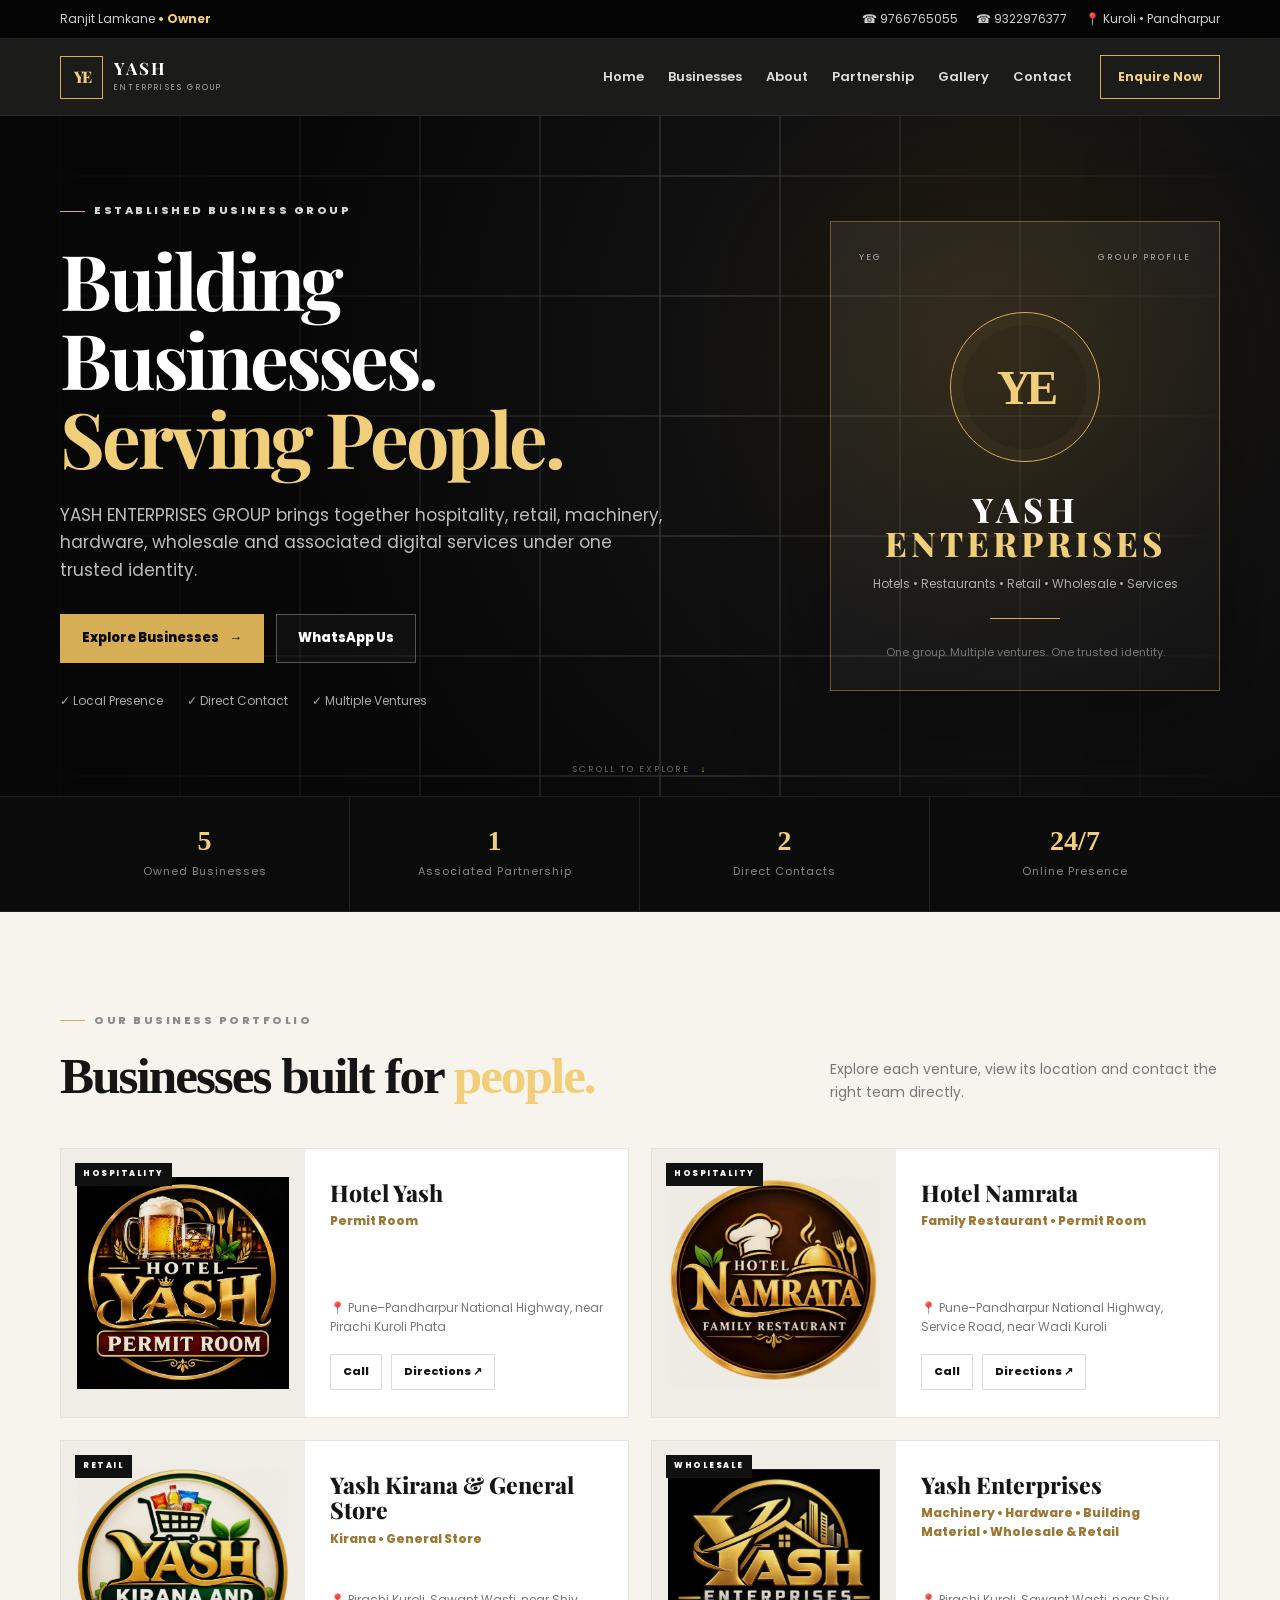
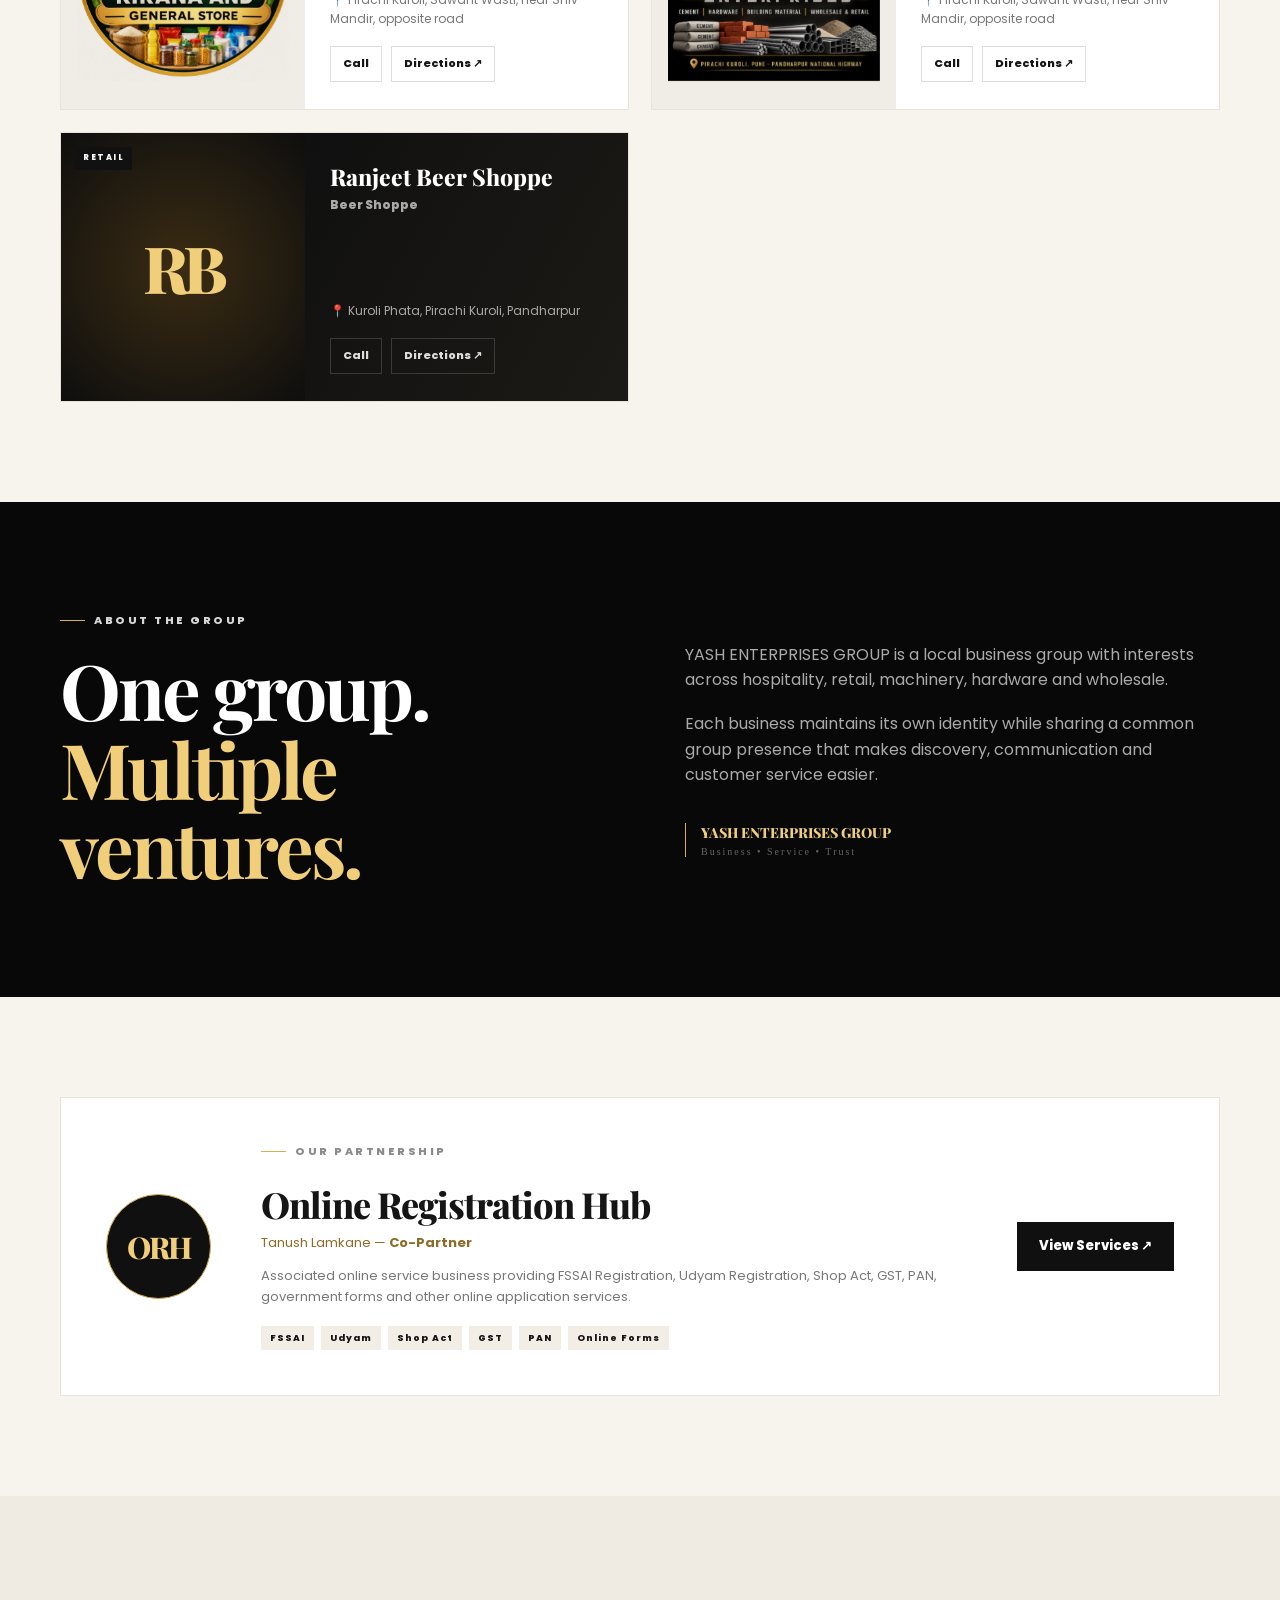
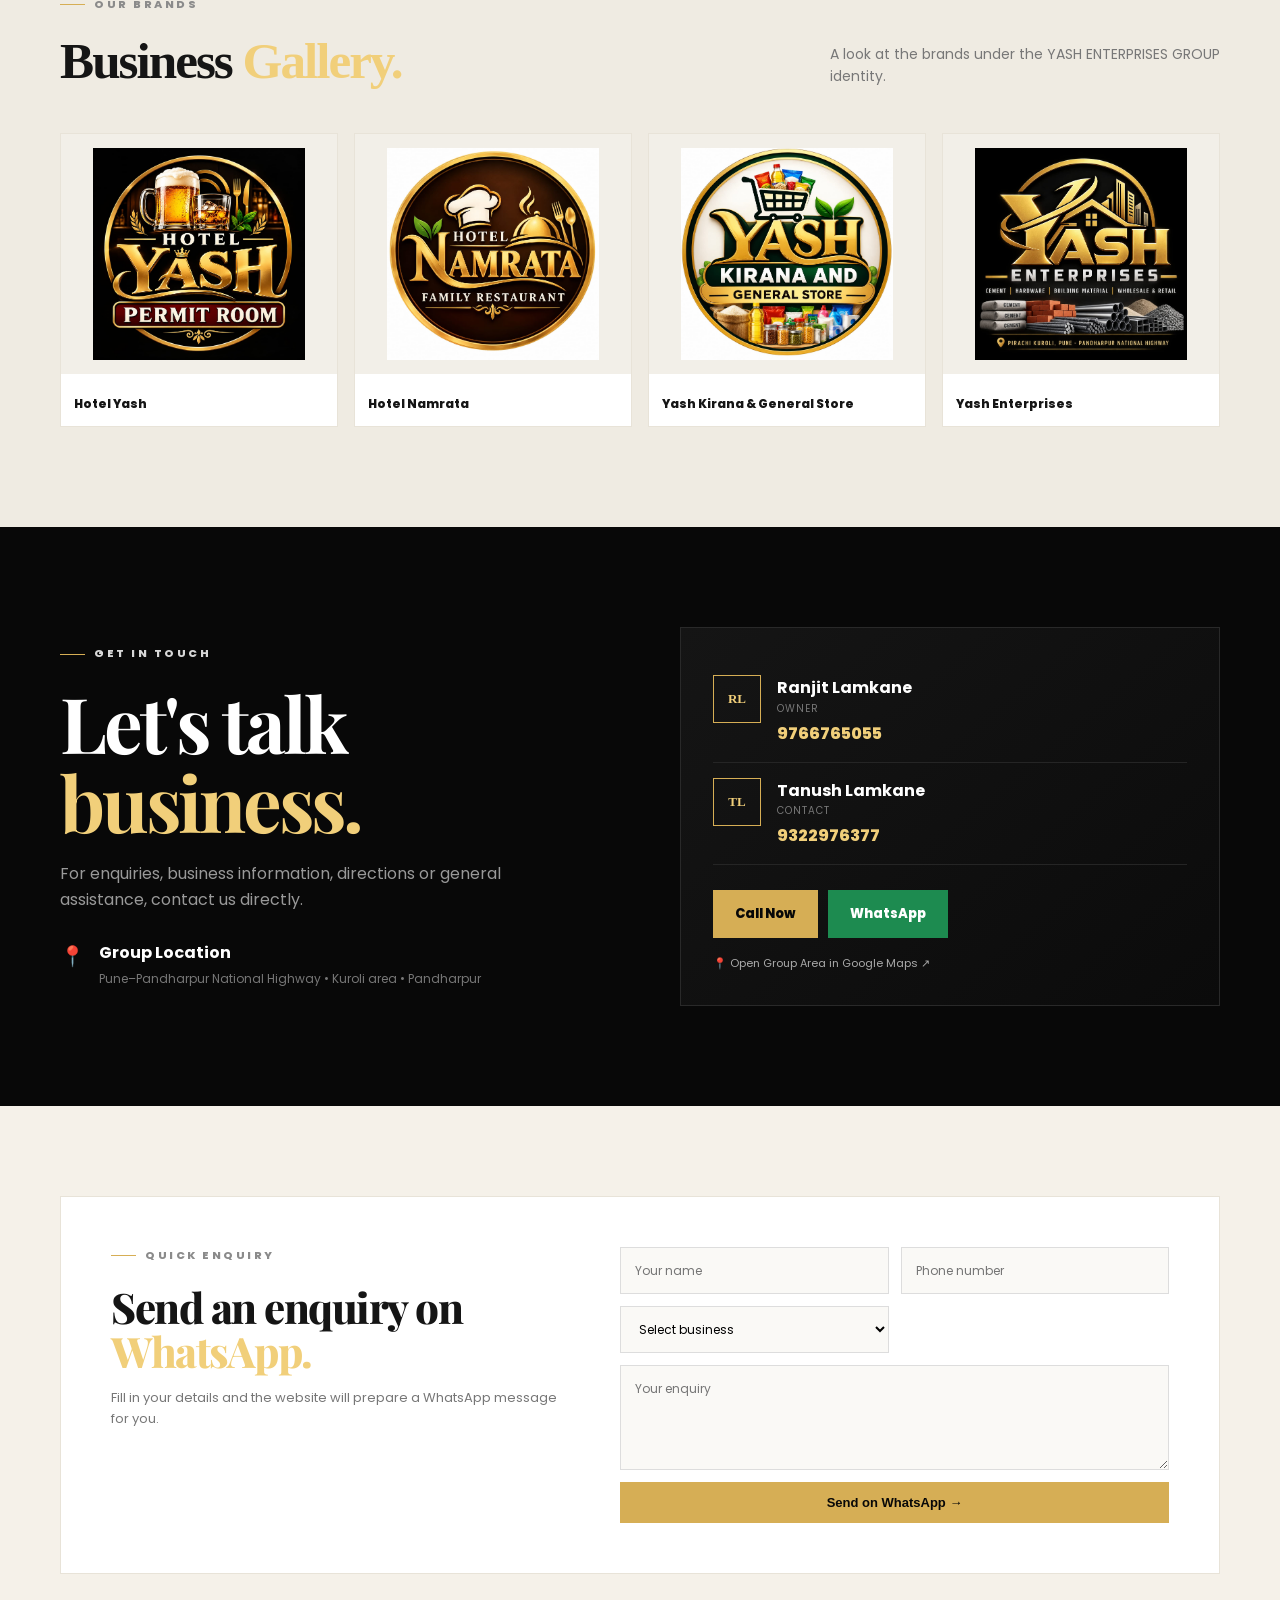
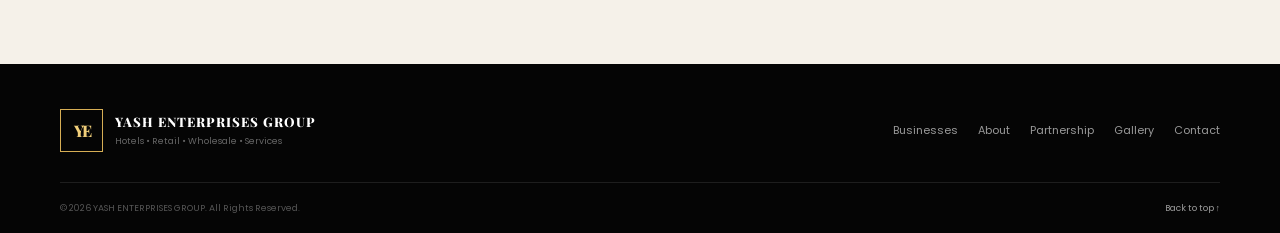
==== commit 416d6788: "Add files via upload" ====
--- a/index.html
+++ b/index.html
@@ -8,7 +8,7 @@
   <title>YASH ENTERPRISES GROUP | Business Group</title>
   <link rel="preconnect" href="https://fonts.googleapis.com">
   <link rel="preconnect" href="https://fonts.gstatic.com" crossorigin>
-  <link href="https://fonts.googleapis.com/css2?family=DM+Sans:wght@400;500;600;700&family=Manrope:wght@600;700;800&display=swap" rel="stylesheet">
+  <link href="https://fonts.googleapis.com/css2?family=Playfair+Display:wght@600;700;800&family=Poppins:wght@400;500;600;700;800&display=swap" rel="stylesheet">
   <link rel="stylesheet" href="style.css">
 </head>
 <body>
--- a/style.css
+++ b/style.css
@@ -1,7 +1,7 @@
 *{box-sizing:border-box;margin:0;padding:0}
 :root{--black:#070707;--black2:#101010;--gold:#d6ae55;--gold2:#f1cf7a;--cream:#f7f4ed;--muted:#777;--line:#e8e3d8}
 html{scroll-behavior:smooth}
-body{font-family:"DM Sans",Arial,sans-serif;color:#151515;background:var(--cream);line-height:1.6}
+body{font-family:"Poppins",Arial,sans-serif;color:#151515;background:var(--cream);line-height:1.6}
 a{text-decoration:none;color:inherit}
 .container{width:min(1160px,92%);margin:auto}
 .topbar{background:#050505;color:#cfcfcf;font-size:12px;border-bottom:1px solid #222}
@@ -12,8 +12,8 @@
 .header{position:sticky;top:0;z-index:50;background:rgba(8,8,8,.92);backdrop-filter:blur(14px);border-bottom:1px solid rgba(255,255,255,.08)}
 .nav{height:76px;display:flex;align-items:center;gap:28px}
 .brand{display:flex;align-items:center;gap:11px;margin-right:auto}
-.brand-mark{width:43px;height:43px;border:1px solid var(--gold);display:grid;place-items:center;color:var(--gold2);font-family:Manrope;font-weight:800;letter-spacing:-2px}
-.brand-text strong{display:block;color:#fff;font-family:Manrope;font-size:17px;letter-spacing:2px;line-height:1}
+.brand-mark{width:43px;height:43px;border:1px solid var(--gold);display:grid;place-items:center;color:var(--gold2);font-family:"Playfair Display",Georgia,serif;font-weight:800;letter-spacing:-2px}
+.brand-text strong{display:block;color:#fff;font-family:"Playfair Display",Georgia,serif;font-size:17px;letter-spacing:2px;line-height:1}
 .brand-text small{display:block;color:#a6a6a6;font-size:8px;letter-spacing:2.2px;margin-top:5px}
 nav{display:flex;gap:24px;color:#ddd;font-size:13px;font-weight:600}
 nav a{position:relative;padding:28px 0}
@@ -26,7 +26,7 @@
 .hero-grid{display:grid;grid-template-columns:1.12fr .88fr;gap:70px;align-items:center;position:relative;z-index:1;padding:75px 0}
 .eyebrow{font-size:11px;letter-spacing:2.5px;font-weight:800;color:#d7d7d7;display:flex;align-items:center;gap:9px;margin-bottom:20px}
 .eyebrow span{width:25px;height:1px;background:var(--gold);display:inline-block}
-.eyebrow.dark{color:#8b8b8b}.hero h1,.dark-section h2,.contact-section h2{font-family:Manrope;font-size:clamp(45px,6vw,78px);line-height:1.03;letter-spacing:-3px}
+.eyebrow.dark{color:#8b8b8b}.hero h1,.dark-section h2,.contact-section h2{font-family:"Playfair Display",Georgia,serif;font-size:clamp(45px,6vw,78px);line-height:1.03;letter-spacing:-3px}
 h1 em,h2 em{color:var(--gold2);font-style:normal}
 .hero-copy>p:not(.eyebrow){max-width:640px;color:#bdbdbd;font-size:17px;margin:25px 0 30px}
 .hero-actions{display:flex;gap:12px;flex-wrap:wrap}
@@ -54,14 +54,14 @@
 .card-image img{width:100%;height:100%;object-fit:contain;mix-blend-mode:multiply}
 .card-badge,.special-label{position:absolute;top:14px;left:14px;background:#111;color:#fff;padding:5px 8px;font-size:8px;letter-spacing:1.5px;font-weight:800}
 .card-body{padding:27px 25px;display:flex;flex-direction:column}
-.card-body h3{font:800 23px Manrope;line-height:1.1;margin:4px 0 6px}
+.card-body h3{font:800 23px "Playfair Display",Georgia,serif;line-height:1.1;margin:4px 0 6px}
 .role{color:#9b7834;font-weight:800;font-size:12px}
 .address{color:#777;font-size:12px;margin-top:auto;padding-top:17px}
 .card-actions{display:flex;gap:9px;margin-top:18px}.card-actions a{border:1px solid #ddd;padding:8px 12px;font-size:11px;font-weight:800}.card-actions a:hover{border-color:var(--gold);color:#8e6a27}
 .special-card{background:#101010;color:#fff;position:relative}.special-card .card-body{background:linear-gradient(120deg,#101010,#1c1a16)}.special-card .role,.special-card .address{color:#aaa}.special-card .card-actions a{border-color:#3a3a3a;color:#ddd}.special-card .card-actions a:hover{border-color:var(--gold);color:var(--gold2)}
-.special-logo{display:grid;place-items:center;background:radial-gradient(circle,#3b2c13,#0e0e0e);color:var(--gold2);font:800 65px Manrope;letter-spacing:-6px}
-.dark-section{background:#080808;color:#fff;padding:110px 0}.about-grid{display:grid;grid-template-columns:1fr 1fr;gap:90px;align-items:center}.about-copy{max-width:540px}.about-copy p{color:#aaa;margin-bottom:18px}.signature{border-left:1px solid var(--gold);padding-left:15px;margin-top:35px;color:var(--gold2);font:800 14px Manrope}.signature small{display:block;color:#666;font:400 10px "DM Sans";letter-spacing:2px;margin-top:4px}
-.partner-box{background:#fff;border:1px solid var(--line);padding:45px;display:grid;grid-template-columns:120px 1fr auto;gap:35px;align-items:center}.partner-mark{width:105px;height:105px;border-radius:50%;background:#101010;color:var(--gold2);display:grid;place-items:center;font:800 30px Manrope;letter-spacing:-2px;border:1px solid var(--gold)}.partner-content h2{font:800 36px Manrope;letter-spacing:-1px}.partner-role{color:#8e6a27;font-size:13px;margin:5px 0 12px}.partner-content>p:not(.partner-role){color:#777;font-size:13px;max-width:680px}.tags{display:flex;gap:7px;flex-wrap:wrap;margin-top:18px}.tags span{background:#f2eee5;padding:5px 9px;font-size:9px;letter-spacing:1px;font-weight:800}.dark-btn{background:#101010;color:white}.dark-btn:hover{background:#292929}
+.special-logo{display:grid;place-items:center;background:radial-gradient(circle,#3b2c13,#0e0e0e);color:var(--gold2);font:800 65px "Playfair Display",Georgia,serif;letter-spacing:-6px}
+.dark-section{background:#080808;color:#fff;padding:110px 0}.about-grid{display:grid;grid-template-columns:1fr 1fr;gap:90px;align-items:center}.about-copy{max-width:540px}.about-copy p{color:#aaa;margin-bottom:18px}.signature{border-left:1px solid var(--gold);padding-left:15px;margin-top:35px;color:var(--gold2);font:800 14px "Playfair Display",Georgia,serif}.signature small{display:block;color:#666;font:400 10px "DM Sans";letter-spacing:2px;margin-top:4px}
+.partner-box{background:#fff;border:1px solid var(--line);padding:45px;display:grid;grid-template-columns:120px 1fr auto;gap:35px;align-items:center}.partner-mark{width:105px;height:105px;border-radius:50%;background:#101010;color:var(--gold2);display:grid;place-items:center;font:800 30px "Playfair Display",Georgia,serif;letter-spacing:-2px;border:1px solid var(--gold)}.partner-content h2{font:800 36px "Playfair Display",Georgia,serif;letter-spacing:-1px}.partner-role{color:#8e6a27;font-size:13px;margin:5px 0 12px}.partner-content>p:not(.partner-role){color:#777;font-size:13px;max-width:680px}.tags{display:flex;gap:7px;flex-wrap:wrap;margin-top:18px}.tags span{background:#f2eee5;padding:5px 9px;font-size:9px;letter-spacing:1px;font-weight:800}.dark-btn{background:#101010;color:white}.dark-btn:hover{background:#292929}
 .gallery-section{background:#efebe2}.gallery-grid{display:grid;grid-template-columns:repeat(4,1fr);gap:16px}.gallery-item{margin:0;background:#fff;border:1px solid var(--line);overflow:hidden}.gallery-item img{width:100%;height:240px;object-fit:contain;background:#f2efe8;padding:14px;transition:.35s}.gallery-item:hover img{transform:scale(1.04)}.gallery-item figcaption{padding:13px;font-size:12px;font-weight:800}
 .contact-section{background:#080808;color:#fff;padding:100px 0}.contact-grid{display:grid;grid-template-columns:1fr 1fr;gap:80px;align-items:center}.contact-section h2{margin-bottom:20px}.contact-section>div p{color:#999;max-width:500px}.contact-mini{display:flex;gap:14px;align-items:flex-start;margin-top:28px}.contact-mini span{font-size:20px}.contact-mini strong,.contact-mini small{display:block}.contact-mini small{color:#777;font-size:12px;margin-top:3px}.contact-card{border:1px solid #292929;background:linear-gradient(140deg,#151515,#0b0b0b);padding:32px}.contact-person{display:grid;grid-template-columns:50px 1fr;gap:14px;padding:15px 0;border-bottom:1px solid #252525}.avatar{width:48px;height:48px;border:1px solid var(--gold);color:var(--gold2);display:grid;place-items:center;font:800 13px Manrope}.contact-person strong,.contact-person small,.contact-person a{display:block}.contact-person small{color:#777;font-size:10px;text-transform:uppercase;letter-spacing:1px}.contact-person a{color:var(--gold2);font-weight:800;margin-top:4px}.contact-buttons{display:flex;gap:10px;margin-top:25px}.whatsapp-btn{background:#1d8b50;color:#fff}.whatsapp-btn:hover{background:#26a45f}.map-link{display:block;margin-top:17px;color:#aaa;font-size:11px}.map-link:hover{color:var(--gold2)}
 .enquiry-section{padding:90px 0;background:#f5f1e9}.enquiry-box{background:#fff;border:1px solid var(--line);padding:50px;display:grid;grid-template-columns:.9fr 1.1fr;gap:60px}.enquiry-box h2{font:800 42px/1.05 Manrope;letter-spacing:-1.5px}.enquiry-box p{color:#777;font-size:13px;margin-top:15px}.enquiry-box form{display:grid;grid-template-columns:1fr 1fr;gap:12px}.enquiry-box input,.enquiry-box select,.enquiry-box textarea{width:100%;border:1px solid #ddd;background:#faf9f6;padding:13px 14px;font:inherit;font-size:12px;outline:none}.enquiry-box textarea{grid-column:1/-1;resize:vertical}.enquiry-box button{border:0;grid-column:1/-1}
@@ -70,3 +70,7 @@
 .reveal{opacity:0;transform:translateY(22px);transition:.7s ease}.reveal.visible{opacity:1;transform:none}
 @media(max-width:900px){.topbar-inner{padding:7px 0}.top-actions span{display:none}.nav{height:68px}.menu{display:block}.nav-cta{display:none}nav{position:absolute;top:68px;left:0;right:0;background:#080808;border-bottom:1px solid #222;display:none;flex-direction:column;padding:12px 6%;gap:0}nav.open{display:flex}nav a{padding:13px 0}nav a:after{bottom:5px}.hero{min-height:auto}.hero-grid{grid-template-columns:1fr;gap:45px;padding:75px 0}.hero-card{justify-self:stretch;max-width:430px}.stats-grid{grid-template-columns:repeat(2,1fr)}.stats-grid div:nth-child(2){border-right:0}.business-grid{grid-template-columns:1fr}.about-grid,.contact-grid,.enquiry-box{grid-template-columns:1fr;gap:45px}.partner-box{grid-template-columns:90px 1fr}.partner-box>.btn{grid-column:2;justify-self:start}.gallery-grid{grid-template-columns:repeat(2,1fr)}.section{padding:80px 0}.section-head{align-items:start;flex-direction:column;gap:15px}}
 @media(max-width:600px){.topbar{display:none}.container{width:90%}.brand-text strong{font-size:15px}.hero h1,.dark-section h2,.contact-section h2{font-size:43px;letter-spacing:-2px}.hero-copy>p:not(.eyebrow){font-size:15px}.trust-row{gap:10px;flex-direction:column}.stats-grid strong{font-size:24px}.business-card{grid-template-columns:1fr}.card-image{min-height:220px}.gallery-grid{grid-template-columns:1fr}.partner-box{grid-template-columns:1fr;padding:30px}.partner-box>.btn{grid-column:auto}.partner-mark{width:85px;height:85px}.contact-buttons{flex-direction:column}.enquiry-box{padding:28px}.enquiry-box h2{font-size:33px}.enquiry-box form{grid-template-columns:1fr}.enquiry-box textarea,.enquiry-box button{grid-column:auto}.footer-main,.footer-bottom{flex-direction:column;align-items:flex-start}.footer-links{flex-wrap:wrap}.hero-card{min-height:390px}}
+
+/* V3 TYPOGRAPHY */
+body{font-family:"Poppins",Arial,sans-serif}
+h1,h2,h3,.hero-card h2,.partner-content h2,.enquiry-box h2,.brand-text strong,.footer-brand strong,.signature,.special-logo{font-family:"Playfair Display",Georgia,"Times New Roman",serif}
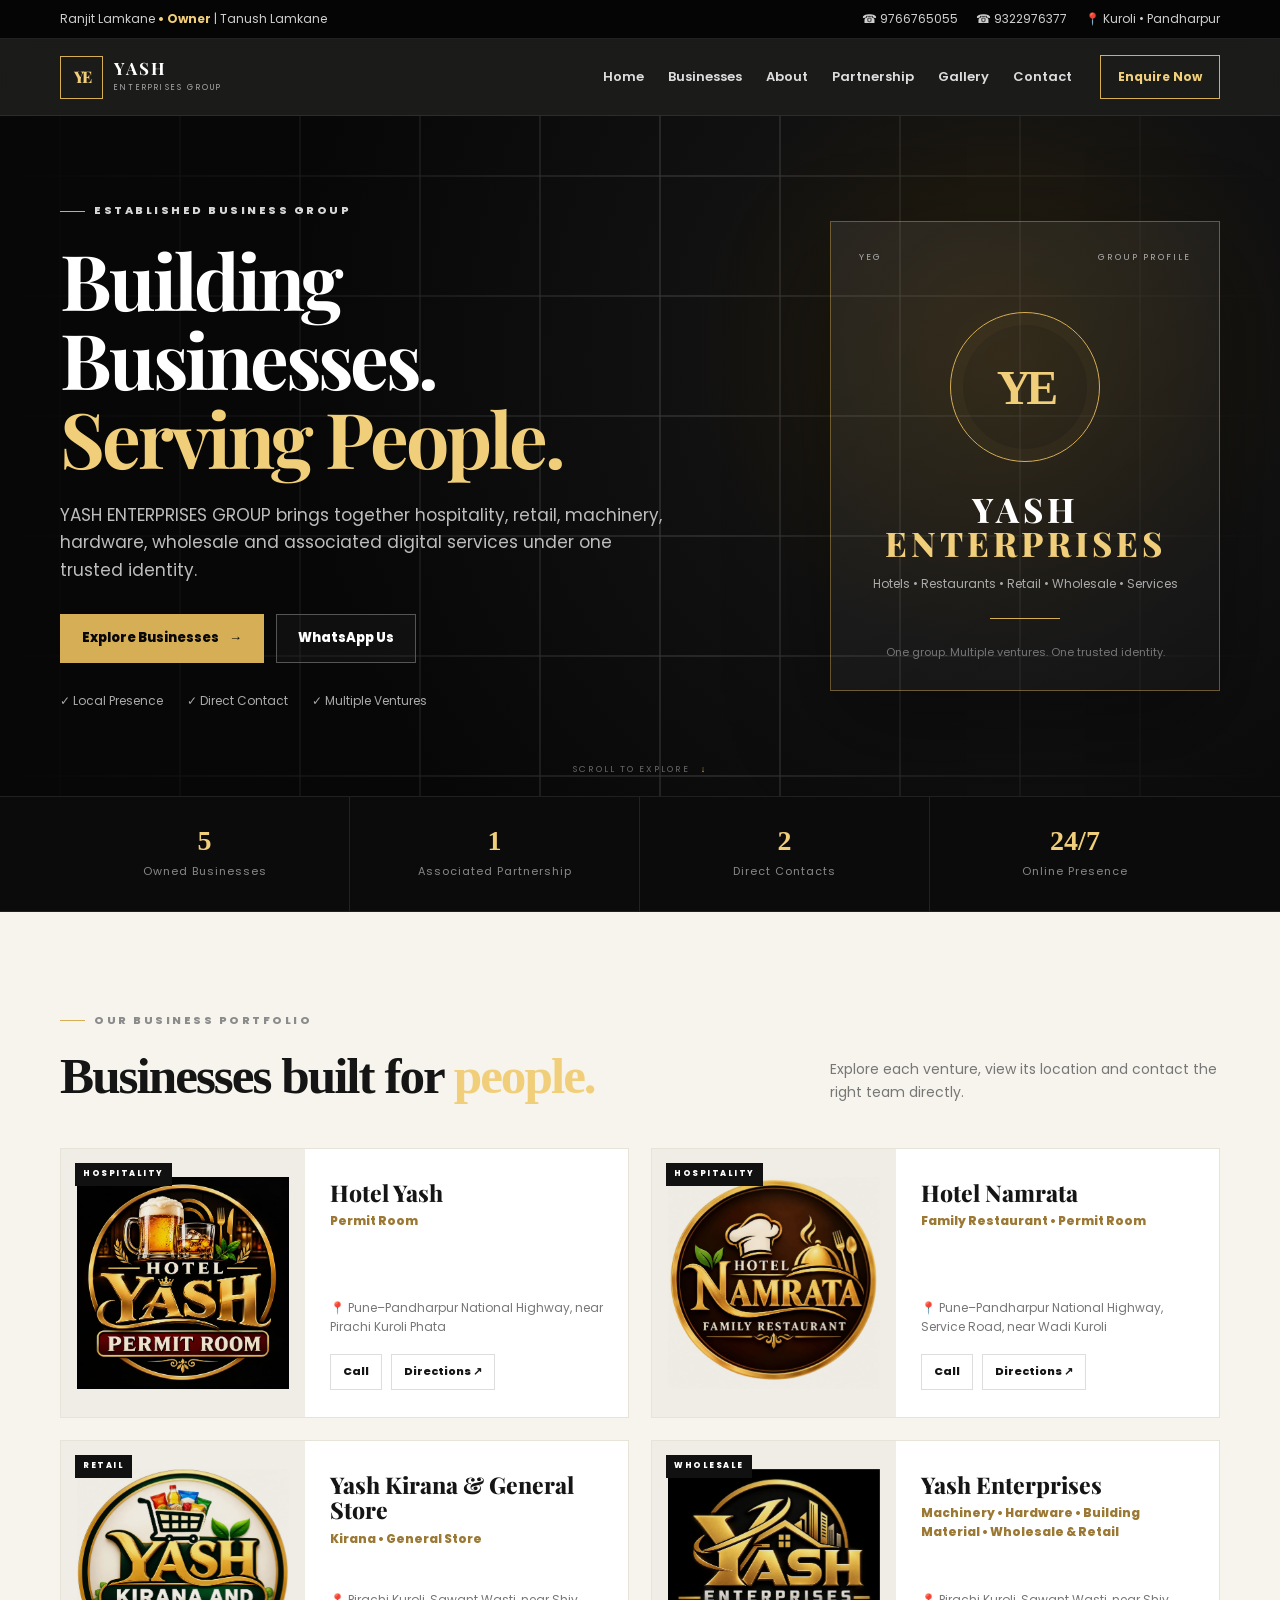
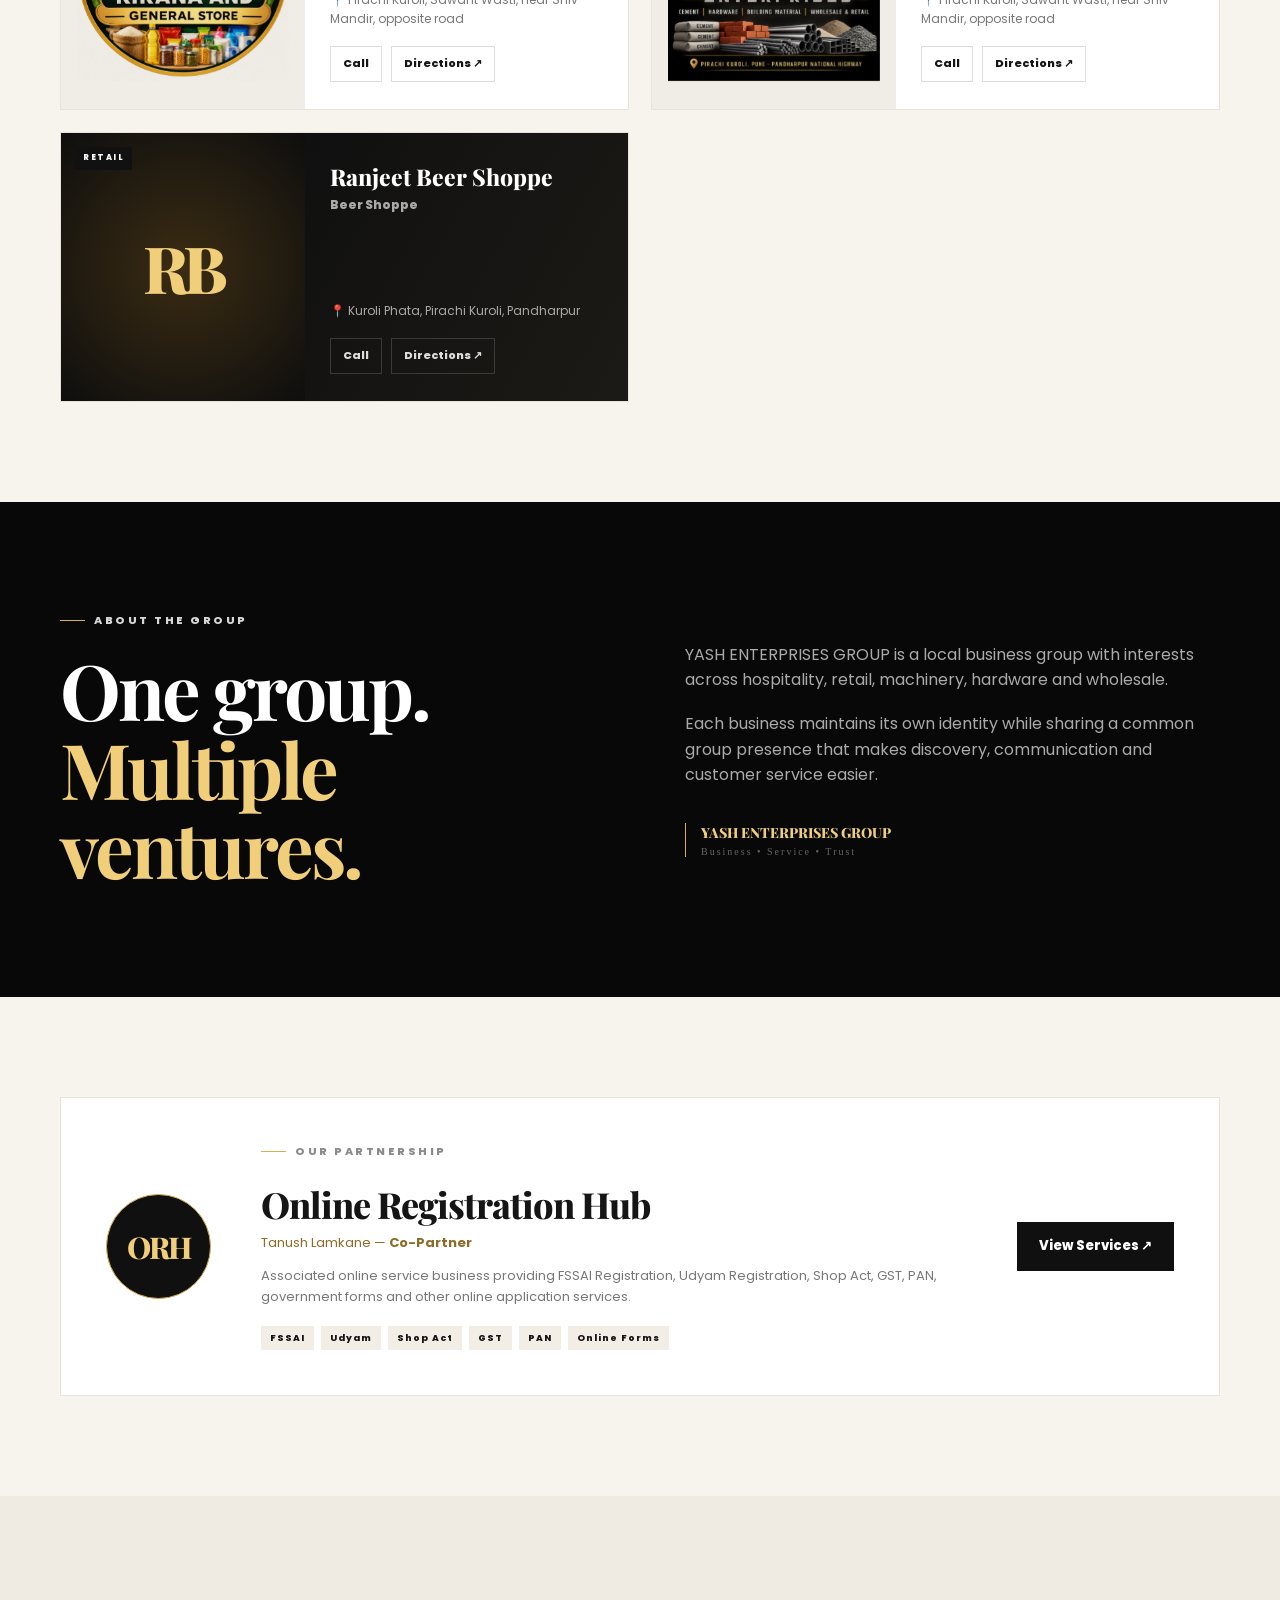
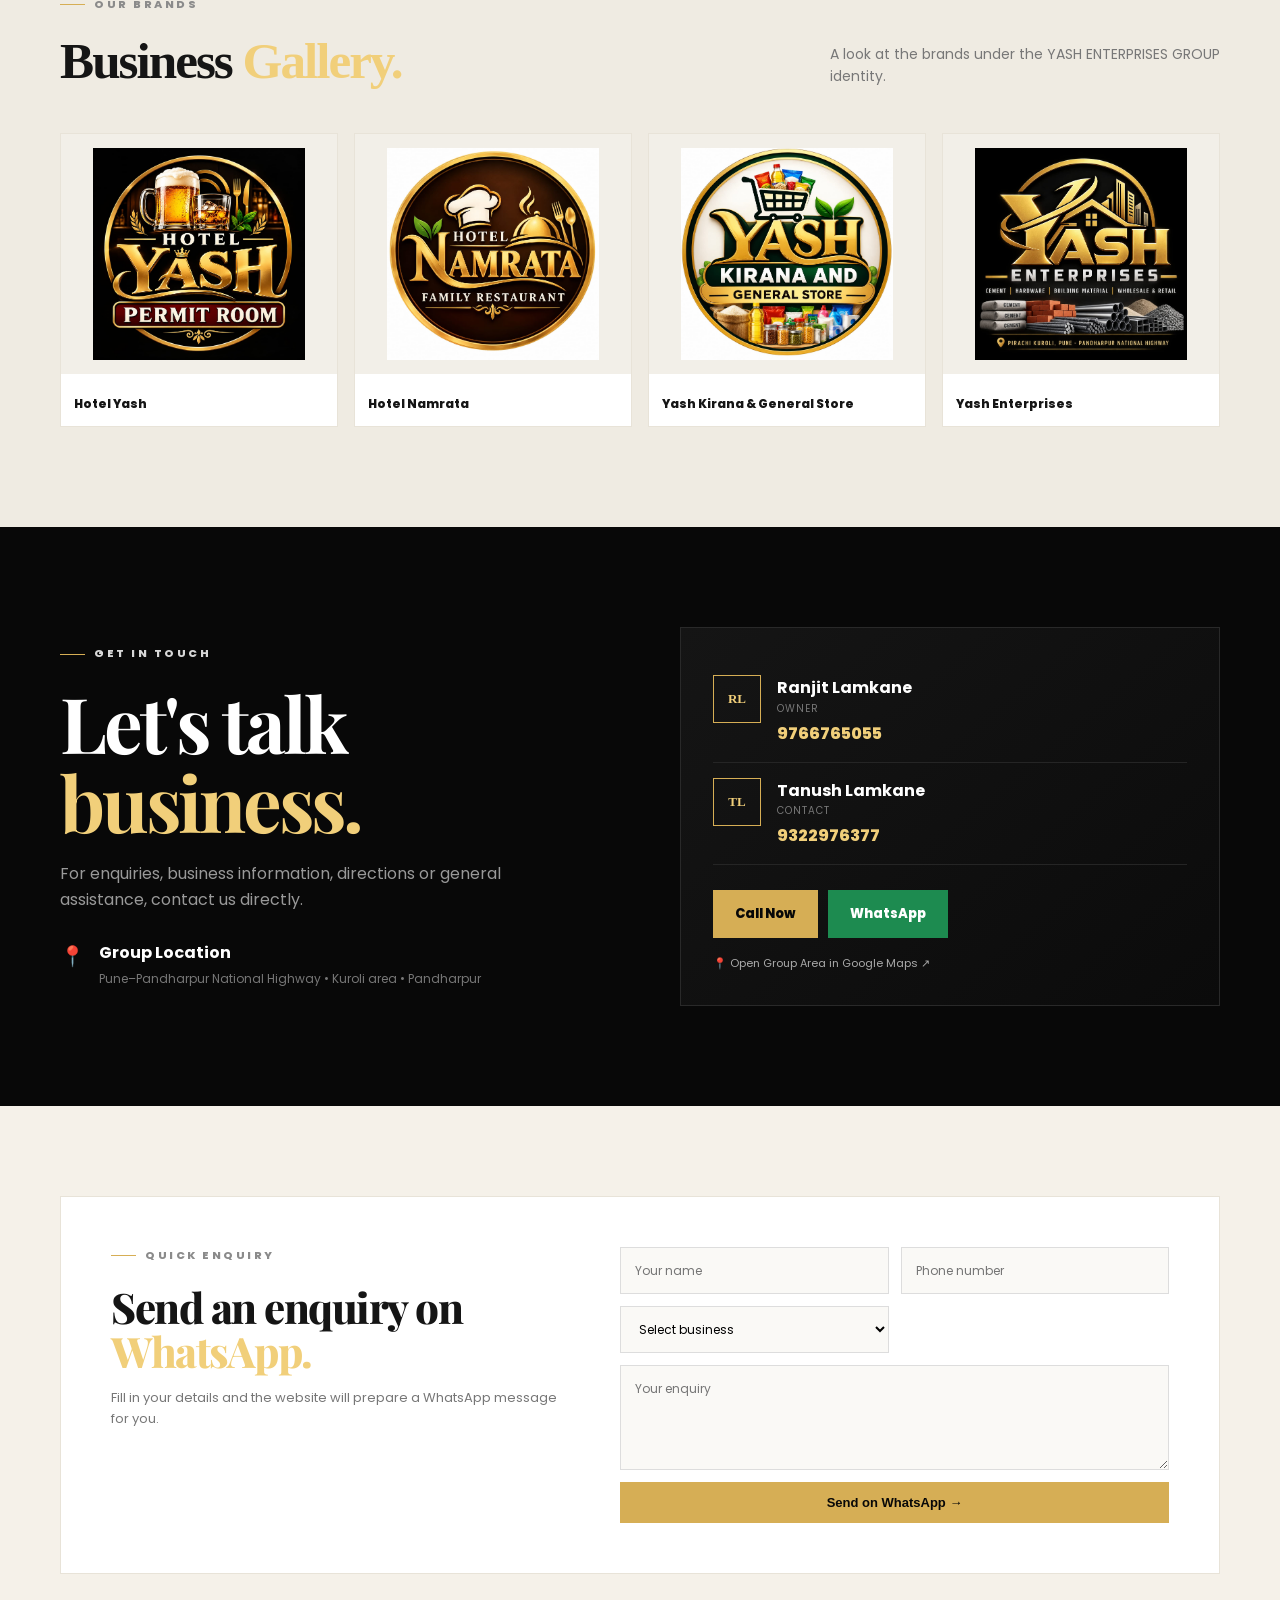
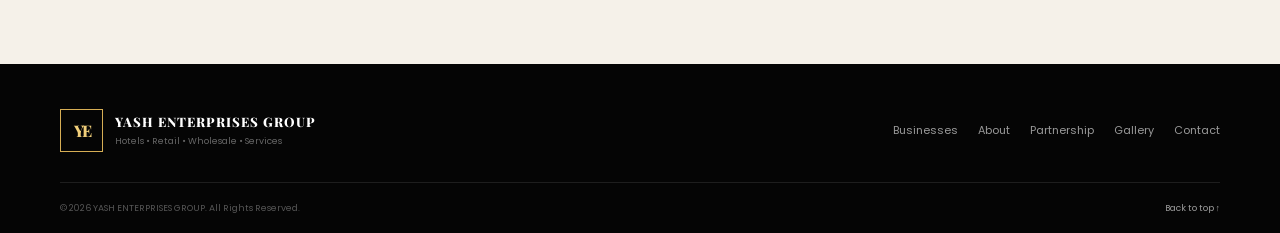
==== commit 51539a09: "Add files via upload" ====
--- a/index.html
+++ b/index.html
@@ -14,7 +14,7 @@
 <body>
   <div class="topbar">
     <div class="container topbar-inner">
-      <div>Ranjit Lamkane <b>• Owner</b></div>
+      <div>Ranjit Lamkane <b>• Owner</b> <span class="top-owner-sep">|</span> Tanush Lamkane</div>
       <div class="top-actions">
         <a href="tel:+919766765055">☎ 9766765055</a>
         <a href="tel:+919322976377">☎ 9322976377</a>
